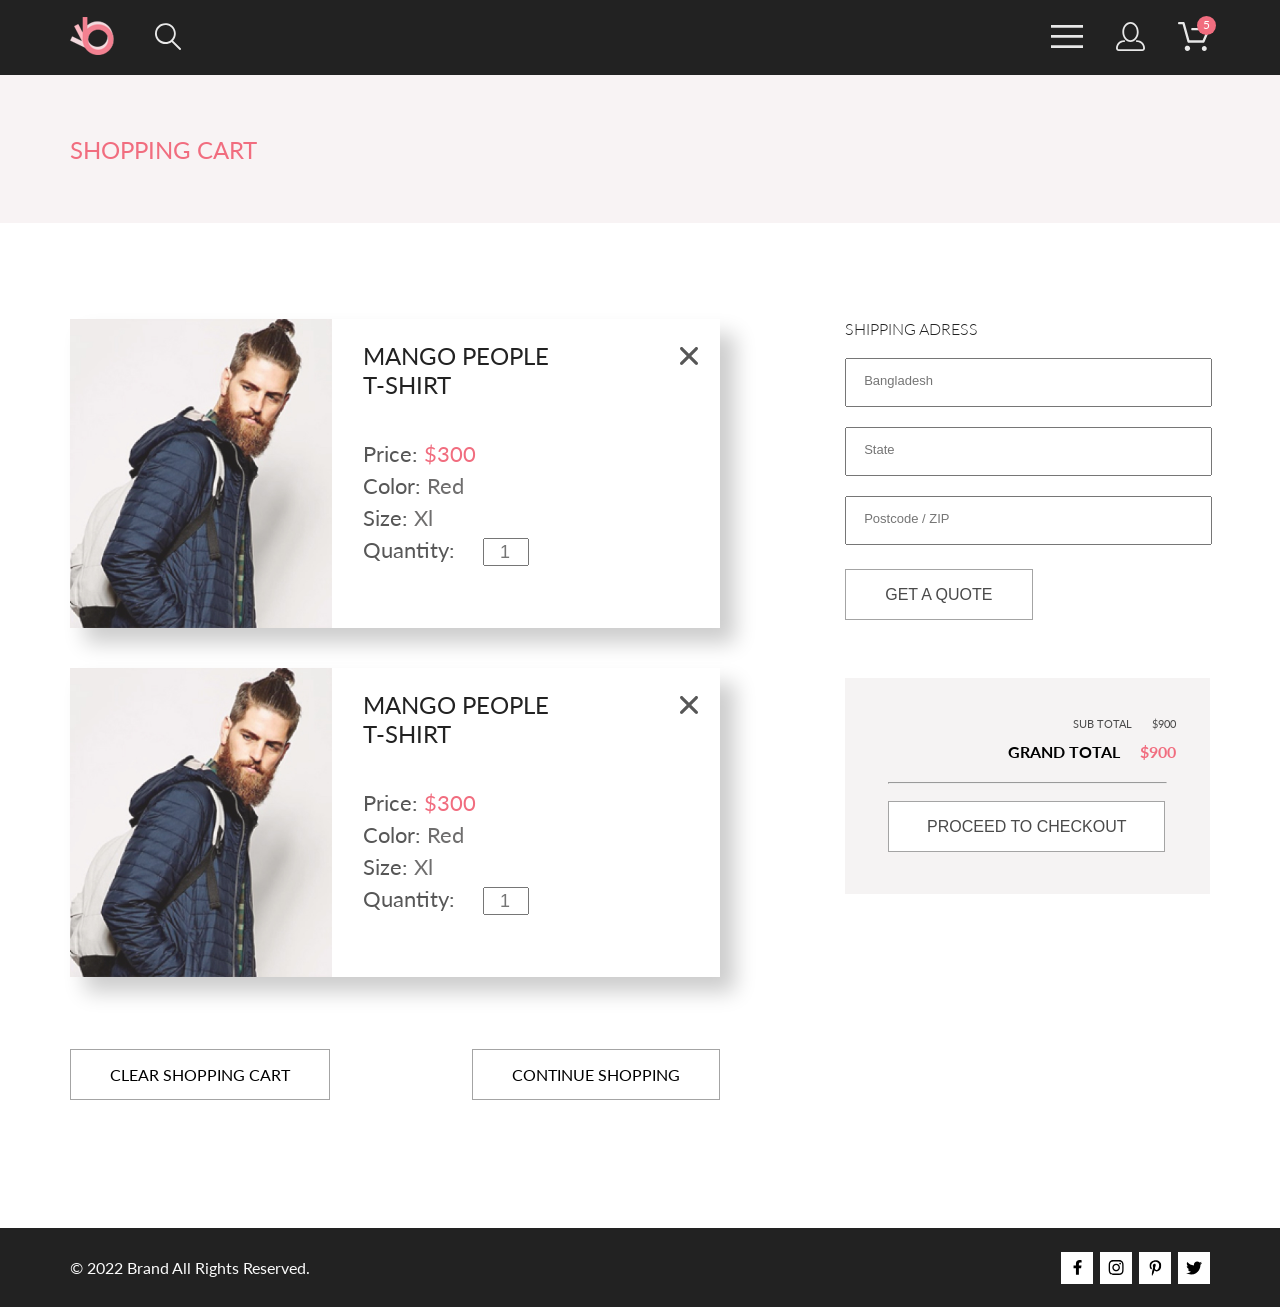
==== cart.html @ 1cb63b57 "Add cart page" ====
<!DOCTYPE html>
<html lang="en">

<head>
    <link rel="preconnect" href="https://fonts.googleapis.com">
    <link rel="preconnect" href="https://fonts.gstatic.com" crossorigin>
    <link href="https://fonts.googleapis.com/css2?family=Lato:wght@300;400;700;900&display=swap" rel="stylesheet">
    <meta charset="UTF-8">
    <meta http-equiv="X-UA-Compatible" content="IE=edge">
    <meta name="viewport" content="width=device-width, initial-scale=1.0">
    <title>Catalog</title>
    <link rel="stylesheet" href="fonts/stylesheet.css">
    <link rel="stylesheet" href="style.css">
</head>

<body>
    <div class="top">
        <header class="header center">
            <div class="header_left">
                <a href="index.html"><img src="img/logo.svg" alt="logo"></a>
                <a href="" class="search"><img src="img/search.svg" alt="search"></a>
            </div>
            <div class="header_right">
                <div class="nav">
                    <label for="burger">
                        <img class="menu_img" src="img/menu.svg" alt="menu">
                    </label>
                    <input class="header_checkbox" id="burger" type="checkbox">
                    <nav class="menu">
                        <h3 class="menu_title">MENU</h3>
                        <h3 class="menu_subtitle">MAN</h3>
                        <li class="menu_list"><a class="menu_link" href="catalog.html">Accessories</a></li>
                        <li class="menu_list"><a class="menu_link" href="">Bags</a></li>
                        <li class="menu_list"><a class="menu_link" href="">Denim</a></li>
                        <li class="menu_list"><a class="menu_link" href="">T-Shirts</a></li>
                        <h3 class="menu_subtitle">WOMAN</h3>
                        <li class="menu_list"><a class="menu_link" href="">Accessories</a></li>
                        <li class="menu_list"><a class="menu_link" href="">Jackets&Coats</a></li>
                        <li class="menu_list"><a class="menu_link" href="">Polos</a></li>
                        <li class="menu_list"><a class="menu_link" href="">T-Shirts</a></li>
                        <h3 class="menu_subtitle">KIDS</h3>
                        <li class="menu_list"><a class="menu_link" href="">Accessories</a></li>
                        <li class="menu_list"><a class="menu_link" href="">Jackets&Coats</a></li>
                        <li class="menu_list"><a class="menu_link" href="">Polos</a></li>
                        <li class="menu_list"><a class="menu_link" href="">T-Shirts</a></li>
                    </nav>
                </div>
                <div class="account">
                    <img class="account_logo" src="img/account.svg" alt="account">
                </div>
                <div class="cart">
                    <a href="cart.html"><img class="cart_logo" src="img/cart.svg" alt="cart"></a>
                    <div class="count_products">5</div>
                </div>
            </div>
        </header>
        <div class="shopping-cart_head center">
            <h3 class="shopping-cart_title">SHOPPING CART</h3>
        </div>
        <div class="shopping-cart center">
            <div class="shopping-cart_products">


                <div class="shopping-cart_product">
                    <img src="img/product_1.jpg" alt="product_1" class="shopping-cart_product_img">
                    <div class="shopping-cart_product_info">
                        <h3 class="shopping-cart_product_title">MANGO PEOPLE T-SHIRT</h3>
                        <div class="shopping-cart_product_parametrs">
                            <p class="shopping-cart_product_parametr">Price: <span
                                    class="shopping-cart_product_price">$300</span></p>
                            <p class="shopping-cart_product_parametr">Color: <span
                                    class="shopping-cart_product_color">Red</span></p>
                            <p class="shopping-cart_product_parametr">Size: <span
                                    class="shopping-cart_product_size">Xl</span></p>
                            <p class="shopping-cart_product_parametr">Quantity: <input
                                    class="shopping-cart_product_quantity" type="text" placeholder="1"></p>
                        </div>
                    </div>
                    <a href="" class="shopping-cart_product_delete"><svg class="" width="18.000000" height="18.000000"
                            viewBox="0 0 18 18" fill="none" xmlns="http://www.w3.org/2000/svg"
                            xmlns:xlink="http://www.w3.org/1999/xlink">
                            <defs />
                            <path id="Vector"
                                d="M11.24 9L17.53 2.71C17.82 2.41 17.99 2.01 17.99 1.59C17.99 1.17 17.82 0.76 17.53 0.46C17.23 0.16 16.83 0 16.4 0C15.98 0 15.58 0.16 15.28 0.46L9 6.75L2.71 0.46C2.41 0.16 2.01 0 1.59 0C1.16 0 0.76 0.16 0.46 0.46C0.16 0.76 0 1.16 0 1.59C0 2.01 0.16 2.41 0.46 2.71L6.75 9L0.46 15.28C0.16 15.58 0 15.98 0 16.4C0 16.83 0.16 17.23 0.46 17.53C0.76 17.83 1.16 18 1.59 18C2.01 18 2.41 17.83 2.71 17.53L9 11.24L15.28 17.53C15.58 17.83 15.98 18 16.4 18C16.83 18 17.23 17.83 17.53 17.53C17.83 17.23 18 16.83 18 16.4C18 15.98 17.83 15.58 17.53 15.28L11.24 9Z"
                                fill="#575757" fill-opacity="1.000000" fill-rule="nonzero" />
                        </svg></a>


                </div>

                <div class="shopping-cart_product">
                    <img src="img/product_1.jpg" alt="product_1" class="shopping-cart_product_img">
                    <div class="shopping-cart_product_info">
                        <h3 class="shopping-cart_product_title">MANGO PEOPLE T-SHIRT</h3>
                        <div class="shopping-cart_product_parametrs">
                            <p class="shopping-cart_product_parametr">Price: <span
                                    class="shopping-cart_product_price">$300</span></p>
                            <p class="shopping-cart_product_parametr">Color: <span
                                    class="shopping-cart_product_color">Red</span></p>
                            <p class="shopping-cart_product_parametr">Size: <span
                                    class="shopping-cart_product_size">Xl</span></p>
                            <p class="shopping-cart_product_parametr">Quantity: <input
                                    class="shopping-cart_product_quantity" type="text" placeholder="1"></p>
                        </div>
                    </div>
                    <a href="" class="shopping-cart_product_delete"><svg class="" width="18.000000" height="18.000000"
                            viewBox="0 0 18 18" fill="none" xmlns="http://www.w3.org/2000/svg"
                            xmlns:xlink="http://www.w3.org/1999/xlink">
                            <defs />
                            <path id="Vector"
                                d="M11.24 9L17.53 2.71C17.82 2.41 17.99 2.01 17.99 1.59C17.99 1.17 17.82 0.76 17.53 0.46C17.23 0.16 16.83 0 16.4 0C15.98 0 15.58 0.16 15.28 0.46L9 6.75L2.71 0.46C2.41 0.16 2.01 0 1.59 0C1.16 0 0.76 0.16 0.46 0.46C0.16 0.76 0 1.16 0 1.59C0 2.01 0.16 2.41 0.46 2.71L6.75 9L0.46 15.28C0.16 15.58 0 15.98 0 16.4C0 16.83 0.16 17.23 0.46 17.53C0.76 17.83 1.16 18 1.59 18C2.01 18 2.41 17.83 2.71 17.53L9 11.24L15.28 17.53C15.58 17.83 15.98 18 16.4 18C16.83 18 17.23 17.83 17.53 17.53C17.83 17.23 18 16.83 18 16.4C18 15.98 17.83 15.58 17.53 15.28L11.24 9Z"
                                fill="#575757" fill-opacity="1.000000" fill-rule="nonzero" />
                        </svg></a>


                </div>
                <div class="shopping-cart_buttons">
                    <a href="#" class="shopping-cart_button">CLEAR SHOPPING CART</a>
                    <a href="#" class="shopping-cart_button">CONTINUE SHOPPING</a>
                </div>
            </div>
            <div class="shopping-cart_processing">
                <form class="shopping-cart_shipping-adress" action="">
                    <h3 class="shopping-cart_shipping-adress-title">SHIPPING ADRESS</h3>
                    <div class="shopping-cart_form_input">
                        <label for="name"></label>
                        <input class="shopping-cart_form_input-field" type="text" name="name" id="name" required
                            placeholder="Bangladesh" />
                    </div>
                    <div class="shopping-cart_form_input">
                        <label for="name"></label>
                        <input class="shopping-cart_form_input-field" type="text" name="state" id="state" required
                            placeholder="State" />
                    </div>
                    <div class="shopping-cart_form_input">
                        <label for="name"></label>
                        <input class="shopping-cart_form_input-field" type="text" name="zip" id="zip" required
                            placeholder="Postcode / ZIP" />
                    </div>
                    <div>
                        <input class="shopping-cart_getquote-button" type="submit" value="GET A QUOTE"/>
                    </div>
                </form>
                <div class="shopping-cart_checkout">
                    <p class="shopping-cart_sub-total">SUB TOTAL <span class="shopping-cart_sub-total_price"></span>$900</p>
                    <p class="shopping-cart_grand-total">GRAND TOTAL <span class="shopping-cart_grand-total_price">$900</span></p>
                    <hr class="shopping-cart_checkout_line">
                    <button class="shopping-cart_checkout-button">PROCEED TO CHECKOUT</button>
                </div>
            </div>
        </div>
        <footer class="footer">
            <div class="footer_copyright">
                <p class="footer_copyright-text">
                    © 2022 Brand All Rights Reserved.
                </p>
            </div>
            <div class="footer_social_media">
                <a href="#">
                    <div class="footer_social-media-icon"><svg width="11" height="16" viewBox="0 0 11 16" fill="none"
                            xmlns="http://www.w3.org/2000/svg">
                            <path
                                d="M9.08836 8.28L9.50686 5.61602H6.89022V3.88729C6.89022 3.15847 7.25574 2.44806 8.42765 2.44806H9.61722V0.179975C9.61722 0.179975 8.53772 0 7.50561 0C5.35073 0 3.9422 1.27593 3.9422 3.5857V5.61602H1.54688V8.28H3.9422V14.72H6.89022V8.28H9.08836Z"
                                fill="black" />
                        </svg>
                    </div>
                </a>
                <a href="">
                    <div class="footer_social-media-icon"><svg width="16" height="15" viewBox="0 0 16 15" fill="none"
                            xmlns="http://www.w3.org/2000/svg">
                            <path
                                d="M8.13677 3.68162C6.02163 3.68162 4.31555 5.38494 4.31555 7.49666C4.31555 9.60838 6.02163 11.3117 8.13677 11.3117C10.2519 11.3117 11.958 9.60838 11.958 7.49666C11.958 5.38494 10.2519 3.68162 8.13677 3.68162ZM8.13677 9.97693C6.76991 9.97693 5.65248 8.86463 5.65248 7.49666C5.65248 6.12869 6.76658 5.01639 8.13677 5.01639C9.50695 5.01639 10.6211 6.12869 10.6211 7.49666C10.6211 8.86463 9.50363 9.97693 8.13677 9.97693ZM13.0056 3.52557C13.0056 4.02029 12.6065 4.41541 12.1143 4.41541C11.6188 4.41541 11.223 4.01697 11.223 3.52557C11.223 3.03416 11.6221 2.63572 12.1143 2.63572C12.6065 2.63572 13.0056 3.03416 13.0056 3.52557ZM15.5364 4.42869C15.4799 3.2367 15.2072 2.18084 14.3325 1.31092C13.4612 0.440997 12.4036 0.168732 11.2097 0.108966C9.9792 0.0392395 6.29101 0.0392395 5.0605 0.108966C3.8699 0.165411 2.81233 0.437677 1.93768 1.3076C1.06302 2.17752 0.793639 3.23338 0.733776 4.42537C0.663937 5.65389 0.663937 9.33611 0.733776 10.5646C0.790313 11.7566 1.06302 12.8125 1.93768 13.6824C2.81233 14.5523 3.86658 14.8246 5.0605 14.8844C6.29101 14.9541 9.9792 14.9541 11.2097 14.8844C12.4036 14.8279 13.4612 14.5556 14.3325 13.6824C15.2039 12.8125 15.4766 11.7566 15.5364 10.5646C15.6063 9.33611 15.6063 5.65721 15.5364 4.42869ZM13.9468 11.8828C13.6874 12.5336 13.1852 13.0349 12.53 13.2972C11.5489 13.6857 9.22094 13.5961 8.13677 13.5961C7.05259 13.5961 4.72128 13.6824 3.74353 13.2972C3.09169 13.0383 2.58951 12.5369 2.32678 11.8828C1.93768 10.9033 2.02747 8.57908 2.02747 7.49666C2.02747 6.41424 1.941 4.0867 2.32678 3.11053C2.58619 2.45975 3.08837 1.95838 3.74353 1.69608C4.72461 1.3076 7.05259 1.39725 8.13677 1.39725C9.22094 1.39725 11.5523 1.31092 12.53 1.69608C13.1818 1.95506 13.684 2.45643 13.9468 3.11053C14.3359 4.09002 14.2461 6.41424 14.2461 7.49666C14.2461 8.57908 14.3359 10.9066 13.9468 11.8828Z"
                                fill="black" />
                        </svg>
                    </div>
                </a>
                <a href="">
                    <div class="footer_social-media-icon"><svg width="13" height="16" viewBox="0 0 13 16" fill="none"
                            xmlns="http://www.w3.org/2000/svg">
                            <g clip-path="url(#clip0_190_1618)">
                                <path
                                    d="M6.7402 0.203125C3.55552 0.203125 0.408081 2.34063 0.408081 5.8C0.408081 8 1.63726 9.25 2.38221 9.25C2.68951 9.25 2.86643 8.3875 2.86643 8.14375C2.86643 7.85313 2.13079 7.23438 2.13079 6.025C2.13079 3.5125 4.03043 1.73125 6.48878 1.73125C8.60259 1.73125 10.167 2.94062 10.167 5.1625C10.167 6.82187 9.50585 9.93437 7.3641 9.93437C6.59121 9.93437 5.93006 9.37187 5.93006 8.56563C5.93006 7.38438 6.74951 6.24062 6.74951 5.02187C6.74951 2.95312 3.83487 3.32812 3.83487 5.82812C3.83487 6.35313 3.90006 6.93437 4.13286 7.4125C3.70451 9.26875 2.82919 12.0344 2.82919 13.9469C2.82919 14.5375 2.91299 15.1188 2.96886 15.7094C3.0744 15.8281 3.02163 15.8156 3.18304 15.7563C4.74744 13.6 4.69157 13.1781 5.39928 10.3562C5.78107 11.0875 6.76814 11.4812 7.55034 11.4812C10.8468 11.4812 12.3274 8.24688 12.3274 5.33125C12.3274 2.22813 9.66415 0.203125 6.7402 0.203125Z"
                                    fill="black" />
                            </g>
                            <defs>
                                <clipPath id="clip0_190_1618">
                                    <rect width="11.9193" height="16" fill="white" transform="translate(0.408081)" />
                                </clipPath>
                            </defs>
                        </svg>
                    </div>
                </a>
                <a href="">
                    <div class="footer_social-media-icon">
                        <svg width="17" height="14" viewBox="0 0 17 14" fill="none" xmlns="http://www.w3.org/2000/svg">
                            <path
                                d="M14.4181 3.74107C14.4281 3.88319 14.4281 4.02535 14.4281 4.16747C14.4281 8.50247 11.1509 13.4974 5.16096 13.4974C3.31558 13.4974 1.60132 12.9593 0.159302 12.0253C0.421495 12.0558 0.673569 12.0659 0.94585 12.0659C2.46851 12.0659 3.8702 11.5482 4.98953 10.6649C3.5576 10.6345 2.3576 9.69032 1.94415 8.39081C2.14585 8.42125 2.34751 8.44156 2.5593 8.44156C2.85172 8.44156 3.14418 8.40094 3.41643 8.32991C1.92401 8.02531 0.80465 6.70553 0.80465 5.11163V5.07103C1.23825 5.31469 1.74249 5.46697 2.2769 5.48725C1.39959 4.89841 0.824826 3.89335 0.824826 2.75628C0.824826 2.14716 0.98614 1.58878 1.26851 1.10147C2.87187 3.09131 5.28195 4.39078 7.98443 4.53294C7.93403 4.28928 7.90376 4.0355 7.90376 3.78169C7.90376 1.97457 9.35586 0.502502 11.1609 0.502502C12.0987 0.502502 12.9457 0.89844 13.5407 1.53803C14.2768 1.39591 14.9827 1.12178 15.6079 0.746159C15.3659 1.5076 14.8516 2.14719 14.176 2.55325C14.8315 2.48222 15.4668 2.29944 16.0516 2.04566C15.608 2.69538 15.0533 3.27403 14.4181 3.74107Z"
                                fill="black" />
                        </svg>
                    </div>
                </a>
            </div>
        </footer>
    </div>
</body>

</html>
---- fonts/stylesheet.css ----
@font-face {
    font-family: 'latoregular';
    src: url('lato-regular-webfont.woff2') format('woff2'),
         url('lato-regular-webfont.woff') format('woff');
    font-weight: normal;
    font-style: normal;
}




@font-face {
    font-family: 'robotoregular';
    src: url('roboto-regular-webfont.woff2') format('woff2'),
         url('roboto-regular-webfont.woff') format('woff');
    font-weight: normal;
    font-style: normal;

}
---- style.css ----
* {
  margin: 0;
  padding: 0;
}

body {
  font-family: "Lato";
}

summary {
  display: block;
}

summary::-webkit-details-marker {
  display: none;
}

img {
  max-width: 100%;
}

a {
  text-decoration: none;
}

.top {
  position: relative;
  overflow: hidden;
}

.center {
  padding-left: calc(50% - 570px);
  padding-right: calc(50% - 570px);
}

.header {
  min-height: 75px;
  background: #222;
  display: flex;
  flex-direction: row;
  flex-wrap: wrap;
  justify-content: space-between;
  align-items: center;
}
.header_left {
  display: flex;
  align-items: center;
  gap: 41px;
}
.header_right {
  display: flex;
  align-items: center;
  gap: 33px;
}
.header_checkbox {
  position: absolute;
  visibility: hidden;
  left: -9999999px;
}
.header_checkbox:checked ~ .menu {
  position: absolute;
  top: 75px;
  right: 0px;
}

.menu {
  padding: 32px;
  background: white;
  position: absolute;
  top: 75px;
  right: -232px;
  z-index: 1;
  transition: right 0.6s;
  box-shadow: 6px 4px 35px rgba(0, 0, 0, 0.21);
}
.menu_img {
  cursor: pointer;
}
.menu_title {
  padding-bottom: 15px;
  color: rgb(0, 0, 0);
  font-size: 14px;
  font-weight: 700;
  line-height: 17px;
  letter-spacing: 0%;
  text-align: left;
}
.menu_subtitle {
  padding-top: 9px;
  margin-bottom: 12px;
  color: #F16D7F;
  font-size: 14px;
  font-weight: 400;
  line-height: 17px;
  letter-spacing: 0%;
  text-align: left;
}
.menu_list {
  list-style-type: none;
  margin-bottom: 11px;
  padding-left: 22px;
}
.menu_link {
  color: rgb(111, 110, 110);
  font-size: 14px;
  font-weight: 400;
  line-height: 17px;
  letter-spacing: 0%;
  text-align: left;
}
.menu_link:hover {
  color: #F16D7F;
}

.cart {
  position: relative;
}

.count_products {
  display: flex;
  justify-content: center;
  flex-direction: column;
  background-color: #F16D7F;
  height: 19px;
  width: 19px;
  border-radius: 19px;
  position: absolute;
  top: -6px;
  right: -6px;
  color: rgb(255, 255, 255);
  font-size: 12px;
  font-weight: 400;
  line-height: 14px;
  letter-spacing: 0%;
  text-align: center;
}

.promo {
  display: flex;
  background: #F1E4E6;
  padding-left: calc(50% - 800px);
  padding-right: calc(50% - 800px);
}
.promo_img {
  width: 50%;
}
.promo_info {
  border-left: 12px solid #F16D7F;
  padding-left: 16px;
  margin-top: 60%;
}
.promo_title {
  font-style: normal;
  font-weight: 900;
  font-size: 48px;
  line-height: 58px;
  color: #222222;
}
.promo_heading {
  font-style: normal;
  font-weight: 700;
  font-size: 32px;
  line-height: 38px;
  color: #222222;
}
.promo_content {
  padding-left: 64px;
}
.promo_color-text {
  color: #F16D7F;
}

.offers {
  padding-top: 65px;
  padding-bottom: 96px;
  display: grid;
  grid-template-columns: repeat(3, 30%);
  gap: 30px;
  justify-content: center;
}
.offers_item {
  position: relative;
}
.offers_item_big {
  position: relative;
  grid-column: span 3;
}
.offers_item_content {
  top: 0;
  left: 0;
  width: 100%;
  height: 100%;
  display: flex;
  flex-direction: column;
  justify-content: center;
  align-items: center;
  position: absolute;
}
.offers_title {
  font-style: normal;
  font-weight: 700;
  font-size: 24px;
  line-height: 29px;
  text-align: center;
  color: #F16D7F;
}
.offers_subtitle {
  font-style: normal;
  font-weight: 400;
  font-size: 16px;
  line-height: 19px;
  text-align: center;
  color: #FFFFFF;
}

.catalog {
  padding-bottom: 85px;
}
.catalog_title {
  font-size: 30px;
  font-weight: 400;
  line-height: 36px;
  letter-spacing: 0%;
  text-align: center;
  color: rgb(34, 34, 34);
}
.catalog_text {
  font-size: 14px;
  font-weight: 400;
  line-height: 17px;
  letter-spacing: 0%;
  text-align: center;
  color: rgb(159, 159, 159);
}
.catalog_items {
  padding-top: 48px;
  padding-bottom: 48px;
  display: grid;
  gap: 30px;
  grid-template-columns: repeat(3, 31.7%);
  justify-content: center;
}

.product_img_block {
  position: relative;
}
.product_img {
  width: 100%;
}
.product_img_block:hover .product_add {
  background: rgba(58, 56, 56, 0.86);
  opacity: 1;
  transition: opacity 0.4s;
}
.product_add {
  display: flex;
  justify-content: center;
  align-items: center;
  position: absolute;
  top: 0px;
  left: 0px;
  opacity: 0;
  width: 100%;
  height: 100%;
}
.product_add_button {
  display: flex;
  position: absolute;
  justify-content: center;
  align-items: center;
  border: 1px solid rgb(255, 255, 255);
  width: 139px;
  height: 44px;
}
.product_cart-img {
  padding-right: 11px;
}
.product_add-to-cart {
  color: rgb(255, 255, 255);
  font-size: 14px;
  font-weight: 400;
  line-height: 17px;
  letter-spacing: 0%;
  text-align: left;
}
.product_content {
  padding: 24px 16px;
}
.product_name {
  font-size: 13px;
  font-weight: 400;
  line-height: 16px;
  letter-spacing: 0%;
  text-align: left;
  color: rgb(0, 0, 0);
}
.product_dsc {
  padding-top: 16px;
  padding-bottom: 16px;
  font-size: 14px;
  font-weight: 300;
  line-height: 17px;
  letter-spacing: 0%;
  text-align: left;
  color: rgb(93, 93, 93);
}
.product_price {
  font-size: 16px;
  font-weight: 400;
  line-height: 19px;
  letter-spacing: 0%;
  text-align: left;
  color: #F16D7F;
}

.button_all_products {
  display: flex;
  justify-content: center;
}

.all_products {
  padding: 15px 39px;
  font-size: 16px;
  font-weight: 400;
  line-height: 19px;
  letter-spacing: 0%;
  color: #F26376;
  border: 1px solid;
  transition: 0.3s;
}

.all_products:hover {
  color: #FFFFFF;
  background-color: #F16D7F;
  transition: 0.3s;
}

.pagination_box {
  display: flex;
  justify-content: center;
  padding-bottom: 11px;
}

.pagination {
  width: 284px;
  height: 44px;
  display: flex;
  justify-content: space-around;
  align-items: center;
  border: 1px solid #C4C4C4;
}
.pagination_menu {
  display: flex;
  gap: 20px;
}
.pagination_list {
  list-style-type: none;
}
.pagination_link {
  font-size: 16px;
  font-weight: 300;
  line-height: 19px;
  letter-spacing: 0%;
  color: #C4C4C4;
}
.pagination_link_last {
  font-size: 16px;
  font-weight: 300;
  line-height: 19px;
  letter-spacing: 0%;
  color: #C4C4C4;
}
.pagination_link_active {
  font-size: 16px;
  font-weight: 300;
  line-height: 19px;
  letter-spacing: 0%;
  color: #EF5B70;
}
.pagination_list:nth-last-child(2)::after {
  content: "...";
  font-size: 16px;
  font-weight: 300;
  line-height: 19px;
  letter-spacing: 0%;
  color: #C4C4C4;
}

.features {
  background-color: #222;
  display: flex;
  padding-top: 104px;
  padding-bottom: 104px;
  gap: 30px;
}

.feature {
  max-width: 360px;
  display: flex;
  flex-direction: column;
  flex-wrap: wrap;
}
.feature_title {
  padding-top: 28px;
  padding-bottom: 16px;
  color: rgb(251, 251, 251);
  font-size: 19.96px;
  font-weight: 400;
  line-height: 24px;
  letter-spacing: 0%;
  text-align: left;
  text-align: center;
}
.feature_dsc {
  color: rgb(251, 251, 251);
  font-size: 13.97px;
  font-weight: 300;
  line-height: 17px;
  letter-spacing: 0%;
  text-align: center;
}

.subscribe {
  min-height: 448px;
  background-color: #f2f2f2;
  display: flex;
  justify-content: space-between;
  background: url(img/subscribe_background.jpg);
  background-repeat: no-repeat;
  background-size: cover;
}
.subscribe_info {
  display: flex;
  flex-direction: column;
  align-items: center;
  width: 50%;
  justify-content: center;
}
.subscribe_info_img {
  width: 96px;
}
.subscribe_dsc {
  padding-top: 30px;
  padding-left: calc(50% - 160px);
  padding-right: calc(50% - 160px);
  text-align: center;
  color: rgb(34, 34, 36);
  font-style: italic;
  font-size: 20px;
  font-weight: 400;
  line-height: 24px;
  letter-spacing: 0%;
  text-align: center;
}
.subscribe_form {
  width: 50%;
  display: flex;
  flex-direction: column;
  justify-content: center;
  align-items: center;
}
.subscribe_title {
  color: rgb(34, 34, 36);
  font-size: 24px;
  font-weight: 700;
  line-height: 167.2%;
  letter-spacing: 0%;
  text-align: center;
}
.subscribe_subtitle {
  padding-bottom: 32px;
  color: rgb(34, 34, 36);
  font-size: 18px;
  font-weight: 400;
  line-height: 167.2%;
  letter-spacing: 0%;
  text-align: center;
}
.subscribe_input {
  display: flex;
  height: 49px;
}
.subscribe_input_field {
  border-radius: 50px 0px 0px 50px;
  border: none;
  padding-left: 22px;
  color: rgb(34, 34, 36);
  font-size: 14px;
  font-weight: 400;
  line-height: 17px;
  letter-spacing: 0%;
  text-align: left;
  background-color: #E1E1E1;
}
.subscribe_button {
  min-width: 100px;
  border-radius: 0px 50px 50px 0px;
  border: none;
  background-color: #F16D7F;
  color: rgb(255, 255, 255);
  font-size: 14px;
  font-weight: 400;
  line-height: 17px;
  letter-spacing: 0%;
  text-align: center;
  cursor: pointer;
}

.footer {
  min-height: 79px;
  background-color: #222;
  display: flex;
  justify-content: space-between;
  align-items: center;
  padding-left: calc(50% - 602px);
  padding-right: calc(50% - 602px);
}
.footer_copyright {
  padding-left: 32px;
}
.footer_social_media {
  padding-right: 32px;
  display: flex;
  gap: 7px;
}
.footer_social-media-icon {
  display: flex;
  justify-content: center;
  align-items: center;
  width: 32px;
  height: 32px;
  background-color: #FFFFFF;
}
.footer_social-media-icon:hover {
  background-color: #F16D7F;
}
.footer_social-media-icon:hover path {
  fill: #FFFFFF;
}
.footer_copyright-text {
  color: rgb(251, 251, 251);
  font-size: 16px;
  font-weight: 400;
  line-height: 19px;
  letter-spacing: 0%;
  text-align: left;
}

.breadcrumbs {
  display: flex;
}
.breadcrumbs_head {
  display: flex;
  justify-content: space-between;
  align-items: center;
  background-color: #F8F3F4;
  height: 148px;
}
.breadcrumbs_title {
  color: #F16D7F;
  font-size: 24px;
  font-weight: 400;
  line-height: 29px;
  letter-spacing: 0%;
  text-align: left;
}
.breadcrumbs_box-link:not(:last-child)::after {
  content: "/";
  padding-left: 8px;
  padding-right: 8px;
  font-style: normal;
  font-weight: 300;
  font-size: 14px;
  line-height: 17px;
  color: #636363;
}
.breadcrumbs_link {
  font-size: 14px;
  line-height: 17px;
  letter-spacing: 0%;
  text-align: left;
  color: #636363;
}
.breadcrumbs_box-link:last-child .breadcrumbs_link {
  font-weight: 700;
  color: #F16D7F;
}

.filter-sort {
  height: 132px;
  position: relative;
  display: flex;
  padding-top: 39px;
  box-sizing: border-box;
  gap: 30px;
}

.filter {
  padding-top: 12px;
  width: 360px;
  box-sizing: border-box;
  position: relative;
  z-index: 10;
}
.filter_content {
  background-color: #FFFFFF;
  padding: 0px 13px 16px 16px;
}
.filter[open] {
  background-color: #FFFFFF;
  box-shadow: 6px 4px 35px rgba(0, 0, 0, 0.21);
}
.filter[open] .filter_heading {
  color: #F16D7F;
}
.filter[open] path {
  fill: #F16D7F;
}
.filter_summary {
  display: flex;
  align-items: center;
  gap: 11px;
  padding-left: 16px;
}
.filter_heading {
  color: #000000;
  font-size: 14px;
  font-weight: 600;
  line-height: 17px;
  letter-spacing: 0%;
}
.filter_item {
  margin-top: 16px;
  color: rgb(111, 110, 110);
  font-size: 14px;
  font-weight: 400;
  line-height: 17px;
  letter-spacing: 0%;
}
.filter_head {
  color: rgb(111, 110, 110);
  font-size: 14px;
  font-weight: 400;
  line-height: 17px;
  letter-spacing: 0%;
  padding: 8px 11px 11px 8px;
  border-bottom: 1px solid #EBEBEB;
  border-left: 5px solid #F16D7F;
}
.filter_item[open] .filter_head {
  color: #F16D7F;
}
.filter_link-box {
  display: flex;
  flex-direction: column;
  gap: 11px;
  padding: 24px 16px;
}
.filter_link {
  color: rgb(111, 110, 110);
  font-size: 14px;
  font-weight: 400;
  line-height: 17px;
  letter-spacing: 0%;
}
.filter_link:hover {
  color: #F16D7F;
}

.sort {
  padding-top: 12px;
  display: flex;
  gap: 18px;
}
.sort_details {
  position: relative;
}
.sort_summary {
  display: flex;
  align-items: center;
  gap: 10px;
}
.sort_check {
  display: flex;
  align-items: center;
  gap: 9px;
  color: rgb(111, 110, 110);
  font-family: "robotoregular";
  font-size: 14px;
  font-weight: 400;
  line-height: 16px;
  letter-spacing: 0%;
  text-align: left;
}
.sort_heading {
  color: rgb(111, 110, 110);
  font-size: 14px;
  font-weight: 400;
  line-height: 17px;
  letter-spacing: 0%;
}
.sort_box {
  display: flex;
  flex-direction: column;
  gap: 8px;
  box-shadow: 6px 4px 35px 0px rgba(0, 0, 0, 0.21);
  background: #FFFFFF;
  padding: 7px 30px 11px 9px;
  position: absolute;
  left: -9px;
  top: 20px;
  z-index: 1;
}
.sort_checkbox {
  border: 1px solid rgb(235, 235, 235);
}

.shopping-cart {
  display: flex;
  justify-content: space-between;
  padding-top: 96px;
  padding-bottom: 128px;
}
.shopping-cart_head {
  display: flex;
  justify-content: space-between;
  align-items: center;
  background-color: #F8F3F4;
  height: 148px;
}
.shopping-cart_title {
  color: #F16D7F;
  font-size: 24px;
  font-weight: 400;
  line-height: 29px;
  letter-spacing: 0%;
  text-align: left;
}
.shopping-cart_products {
  width: 57%;
}
.shopping-cart_product {
  position: relative;
  display: flex;
  margin-bottom: 40px;
  box-shadow: 15px 15px 20px 0px rgba(0, 0, 0, 0.2);
}
.shopping-cart_product_info {
  padding: 22px 150px 62px 31px;
}
.shopping-cart_product_img {
  max-width: 262px;
}
.shopping-cart_product_title {
  padding-bottom: 42px;
  color: rgb(34, 34, 34);
  font-size: 24px;
  font-weight: 400;
  line-height: 29px;
  letter-spacing: 0%;
  text-align: left;
}
.shopping-cart_product_parametrs {
  display: flex;
  gap: 6px;
  flex-direction: column;
}
.shopping-cart_product_parametr {
  font-size: 22px;
  font-weight: 400;
  line-height: 26px;
  letter-spacing: 0%;
  text-align: left;
  color: #575757;
}
.shopping-cart_product_price {
  color: #F16D7F;
}
.shopping-cart_product_color {
  color: #6F6E6E;
}
.shopping-cart_product_size {
  color: #6F6E6E;
}
.shopping-cart_product_quantity {
  width: 12px;
  margin-left: 22px;
  padding: 1px 15px 1px 15px;
  color: #6F6E6E;
  font-size: 18px;
  font-weight: 400;
  line-height: 22px;
  letter-spacing: 0%;
  text-align: left;
}
.shopping-cart_product_delete {
  position: absolute;
  top: 28px;
  right: 22px;
}
.shopping-cart_processing {
  width: 32%;
  box-sizing: border-box;
}
.shopping-cart_shipping-adress-title {
  padding-bottom: 20px;
  color: #222222;
  font-size: 16px;
  font-weight: 300;
  line-height: 19px;
  letter-spacing: 0%;
  text-align: left;
}
.shopping-cart_form_input {
  padding-bottom: 20px;
}
.shopping-cart_form_input-field {
  padding: 13px 17px 16px 17px;
  width: 90%;
  color: rgb(177, 177, 177);
  font-size: 13px;
  font-weight: 300;
  line-height: 16px;
  letter-spacing: 0%;
  text-align: left;
}
.shopping-cart_buttons {
  display: flex;
  justify-content: space-between;
  padding-top: 32px;
}
.shopping-cart_button {
  padding: 15px 39px;
  font-size: 16px;
  font-weight: 400;
  line-height: 19px;
  letter-spacing: 0%;
  background-color: #FFFFFF;
  color: #000000;
  border: 1px solid rgb(164, 164, 164);
  transition: 0.3s;
}
.shopping-cart_button:hover {
  color: #FFFFFF;
  background-color: #F16D7F;
  transition: 0.3s;
}
.shopping-cart_getquote-button {
  margin-top: 4px;
  padding: 15px 39px;
  font-size: 16px;
  font-weight: 400;
  line-height: 19px;
  letter-spacing: 0%;
  background-color: #FFFFFF;
  color: #4A4A4A;
  border: 1px solid rgb(164, 164, 164);
  cursor: pointer;
  transition: 0.3s;
}
.shopping-cart_getquote-button:hover {
  color: #FFFFFF;
  background-color: #F16D7F;
  transition: 0.3s;
}
.shopping-cart_checkout {
  margin-top: 58px;
  background-color: #F5F3F3;
  width: 100%;
}
.shopping-cart_sub-total {
  display: flex;
  padding-top: 39px;
  padding-right: 34px;
  justify-content: flex-end;
  color: rgb(74, 74, 74);
  font-size: 11px;
  font-weight: 400;
  line-height: 13px;
  letter-spacing: 0%;
}
.shopping-cart_sub-total_price {
  padding-left: 20px;
}
.shopping-cart_grand-total {
  display: flex;
  justify-content: flex-end;
  padding-top: 12px;
  padding-right: 34px;
  font-size: 16px;
  font-weight: 700;
  line-height: 19px;
  letter-spacing: 0%;
}
.shopping-cart_grand-total_price {
  padding-left: 20px;
  color: #F16D7F;
}
.shopping-cart_checkout_line {
  width: 76%;
  margin-top: 21px;
  margin-left: 43px;
  margin-right: 43px;
  margin-bottom: 17px;
  color: #E2E2E2;
}
.shopping-cart_checkout-button {
  width: 76%;
  padding: 15px 35px;
  margin-bottom: 42px;
  margin-left: 43px;
  margin-right: 43px;
  font-size: 16px;
  font-weight: 400;
  line-height: 19px;
  letter-spacing: 0%;
  background-color: #FFFFFF;
  color: #4A4A4A;
  border: 1px solid rgb(164, 164, 164);
  transition: 0.3s;
}
.shopping-cart_checkout-button:hover {
  color: #FFFFFF;
  background-color: #F16D7F;
  cursor: pointer;
  transition: 0.3s;
}

@media (max-width: 1024px) {
  .header {
    padding-left: calc(50% - 352px);
    padding-right: calc(50% - 352px);
  }
  .catalog {
    gap: 19px;
  }
  .products_items {
    gap: 16px;
    grid-template-columns: repeat(2, 47%);
  }
  .promo_title {
    font-size: 36px;
    font-weight: 900;
  }
  .promo_heading {
    font-size: 20px;
    font-weight: 900;
  }
  .products_items {
    padding-top: 73px;
    padding-bottom: 71px;
  }
  .features {
    flex-direction: column;
    align-items: center;
  }
  .subscribe {
    flex-direction: column;
    justify-content: unset;
    background-position: 25%;
  }
  .subscribe_info {
    margin-top: 64px;
    width: 100%;
  }
  .subscribe_form {
    margin-top: 53px;
    margin-bottom: 219px;
    width: 100%;
  }
}
@media (max-width: 768px) {
  .header_left {
    padding-left: 16px;
  }
  .header_right {
    flex-direction: row-reverse;
    padding-right: 26px;
  }
  .account_logo {
    visibility: hidden;
    position: absolute;
  }
  .cart_logo {
    visibility: hidden;
    position: absolute;
  }
  .count_products {
    visibility: hidden;
    position: absolute;
  }
  .promo_img {
    width: 0;
  }
  .promo_content {
    display: flex;
    min-height: 363px;
    align-items: center;
    flex-direction: row;
    padding-left: 0;
    padding-left: calc(50% - 132px);
    padding-right: calc(50% - 132px);
  }
  .promo_info {
    border-left: 12px solid #F16D7F;
    padding-left: 16px;
    margin-top: 0;
  }
  .catalog {
    grid-template-columns: repeat(1, 100%);
    padding-left: calc(50% - 132px);
    padding-right: calc(50% - 132px);
  }
  .catalog_item {
    display: flex;
    justify-content: center;
  }
  .catalog_item_big {
    grid-column: span 1;
  }
  .catalog_img_big {
    -o-object-fit: cover;
       object-fit: cover;
    height: 111px;
  }
  .products_items {
    display: flex;
    flex-direction: column;
    align-items: center;
  }
  .products_item {
    max-width: 320px;
  }
  .footer {
    min-height: 143px;
    flex-direction: column-reverse;
    justify-content: space-between;
    padding-top: 43px;
    padding-bottom: 9px;
  }
  .footer_copyright {
    padding-left: 0;
  }
  .footer_social_media {
    padding-right: 0;
  }
}/*# sourceMappingURL=style.css.map */
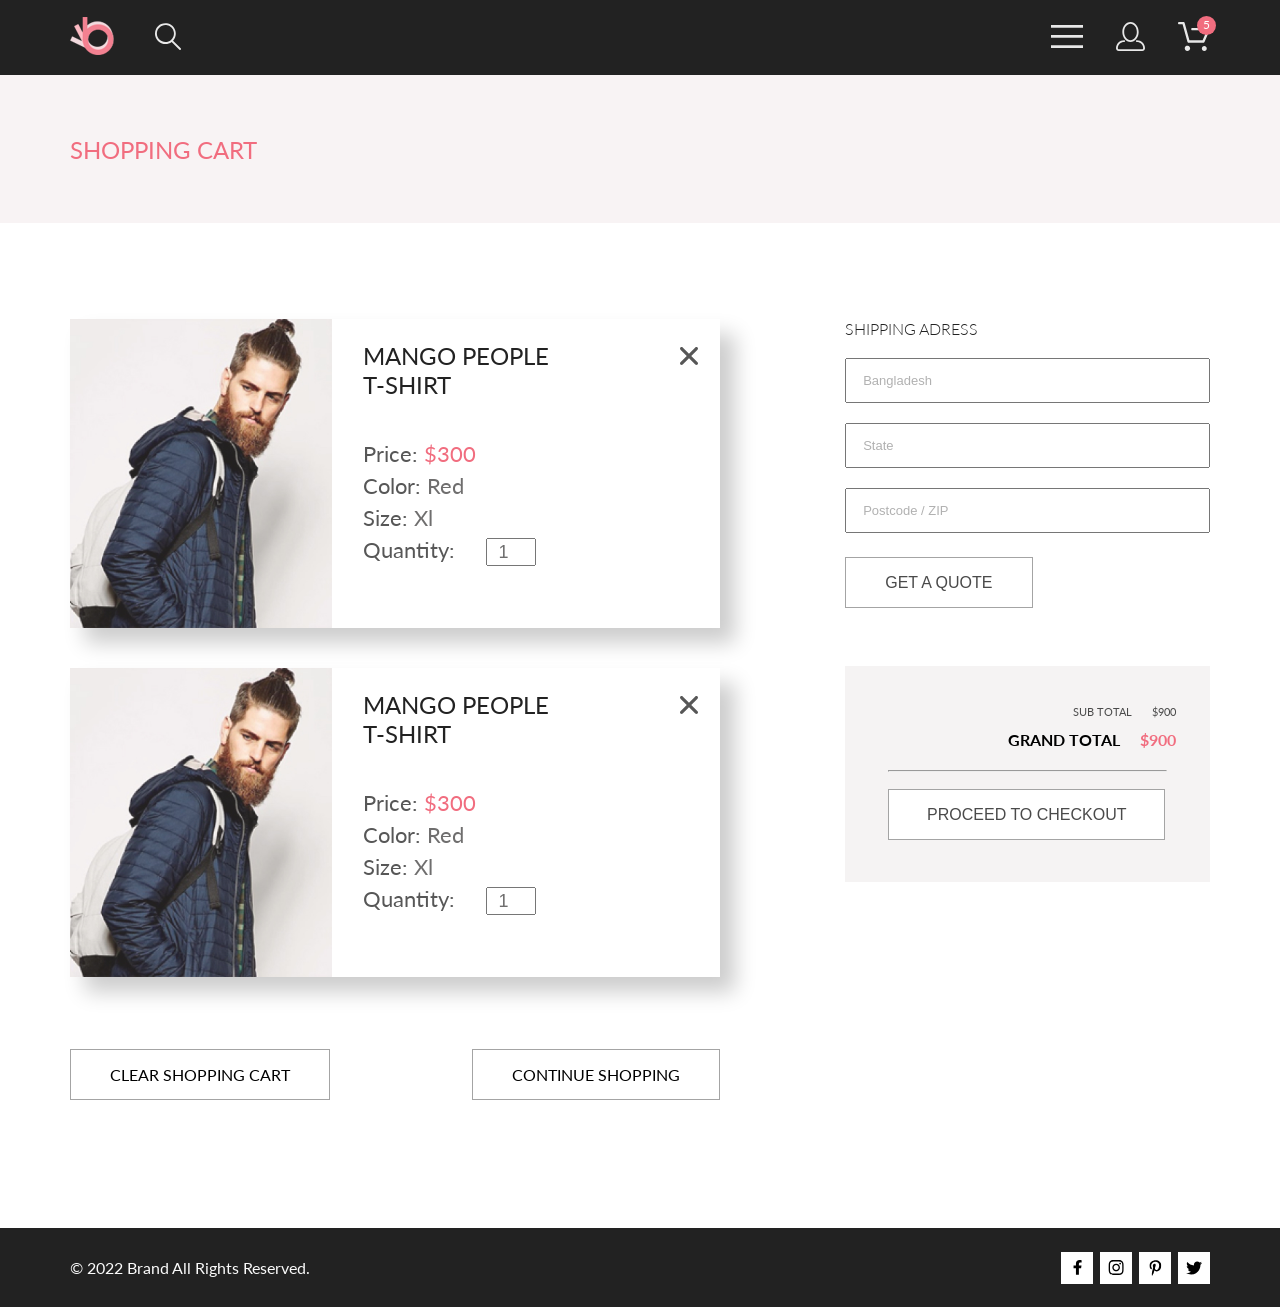
==== commit c34e0b70: "Change css class names" ====
--- a/cart.html
+++ b/cart.html
@@ -59,12 +59,10 @@
         </div>
         <div class="shopping-cart center">
             <div class="shopping-cart_products">
-
-
                 <div class="shopping-cart_product">
                     <img src="img/product_1.jpg" alt="product_1" class="shopping-cart_product_img">
                     <div class="shopping-cart_product_info">
-                        <h3 class="shopping-cart_product_title">MANGO PEOPLE T-SHIRT</h3>
+                        <a class="shopping-cart_product_title" href="">MANGO PEOPLE T-SHIRT</a>
                         <div class="shopping-cart_product_parametrs">
                             <p class="shopping-cart_product_parametr">Price: <span
                                     class="shopping-cart_product_price">$300</span></p>
@@ -73,7 +71,7 @@
                             <p class="shopping-cart_product_parametr">Size: <span
                                     class="shopping-cart_product_size">Xl</span></p>
                             <p class="shopping-cart_product_parametr">Quantity: <input
-                                    class="shopping-cart_product_quantity" type="text" placeholder="1"></p>
+                                    class="shopping-cart_product_quantity" type="number" value="1"></p>
                         </div>
                     </div>
                     <a href="" class="shopping-cart_product_delete"><svg class="" width="18.000000" height="18.000000"
@@ -91,7 +89,7 @@
                 <div class="shopping-cart_product">
                     <img src="img/product_1.jpg" alt="product_1" class="shopping-cart_product_img">
                     <div class="shopping-cart_product_info">
-                        <h3 class="shopping-cart_product_title">MANGO PEOPLE T-SHIRT</h3>
+                        <a class="shopping-cart_product_title" href="">MANGO PEOPLE T-SHIRT</a>
                         <div class="shopping-cart_product_parametrs">
                             <p class="shopping-cart_product_parametr">Price: <span
                                     class="shopping-cart_product_price">$300</span></p>
@@ -100,7 +98,7 @@
                             <p class="shopping-cart_product_parametr">Size: <span
                                     class="shopping-cart_product_size">Xl</span></p>
                             <p class="shopping-cart_product_parametr">Quantity: <input
-                                    class="shopping-cart_product_quantity" type="text" placeholder="1"></p>
+                                    class="shopping-cart_product_quantity" type="number" value="1"></p>
                         </div>
                     </div>
                     <a href="" class="shopping-cart_product_delete"><svg class="" width="18.000000" height="18.000000"
--- a/style.css
+++ b/style.css
@@ -738,11 +738,13 @@
 }
 .shopping-cart_products {
   width: 57%;
+  display: flex;
+  flex-direction: column;
+  gap: 40px;
 }
 .shopping-cart_product {
   position: relative;
   display: flex;
-  margin-bottom: 40px;
   box-shadow: 15px 15px 20px 0px rgba(0, 0, 0, 0.2);
 }
 .shopping-cart_product_info {
@@ -752,6 +754,7 @@
   max-width: 262px;
 }
 .shopping-cart_product_title {
+  display: flex;
   padding-bottom: 42px;
   color: rgb(34, 34, 34);
   font-size: 24px;
@@ -760,6 +763,9 @@
   letter-spacing: 0%;
   text-align: left;
 }
+.shopping-cart_product_title:hover {
+  text-decoration: underline;
+}
 .shopping-cart_product_parametrs {
   display: flex;
   gap: 6px;
@@ -783,21 +789,24 @@
   color: #6F6E6E;
 }
 .shopping-cart_product_quantity {
-  width: 12px;
-  margin-left: 22px;
-  padding: 1px 15px 1px 15px;
+  width: 44px;
+  margin-left: 25px;
+  padding: 1px 1px 1px 1px;
   color: #6F6E6E;
   font-size: 18px;
   font-weight: 400;
   line-height: 22px;
   letter-spacing: 0%;
-  text-align: left;
+  text-align: center;
 }
 .shopping-cart_product_delete {
   position: absolute;
   top: 28px;
   right: 22px;
 }
+.shopping-cart_product_delete:hover path {
+  fill: #F16D7F;
+}
 .shopping-cart_processing {
   width: 32%;
   box-sizing: border-box;
@@ -815,14 +824,23 @@
   padding-bottom: 20px;
 }
 .shopping-cart_form_input-field {
-  padding: 13px 17px 16px 17px;
-  width: 90%;
-  color: rgb(177, 177, 177);
+  box-sizing: border-box;
+  padding-left: 16px;
+  padding-right: 16pc;
+  width: 100%;
+  height: 45px;
   font-size: 13px;
   font-weight: 300;
   line-height: 16px;
   letter-spacing: 0%;
   text-align: left;
+  outline: none;
+}
+.shopping-cart_form_input-field::-moz-placeholder {
+  color: rgb(177, 177, 177);
+}
+.shopping-cart_form_input-field::placeholder {
+  color: rgb(177, 177, 177);
 }
 .shopping-cart_buttons {
   display: flex;
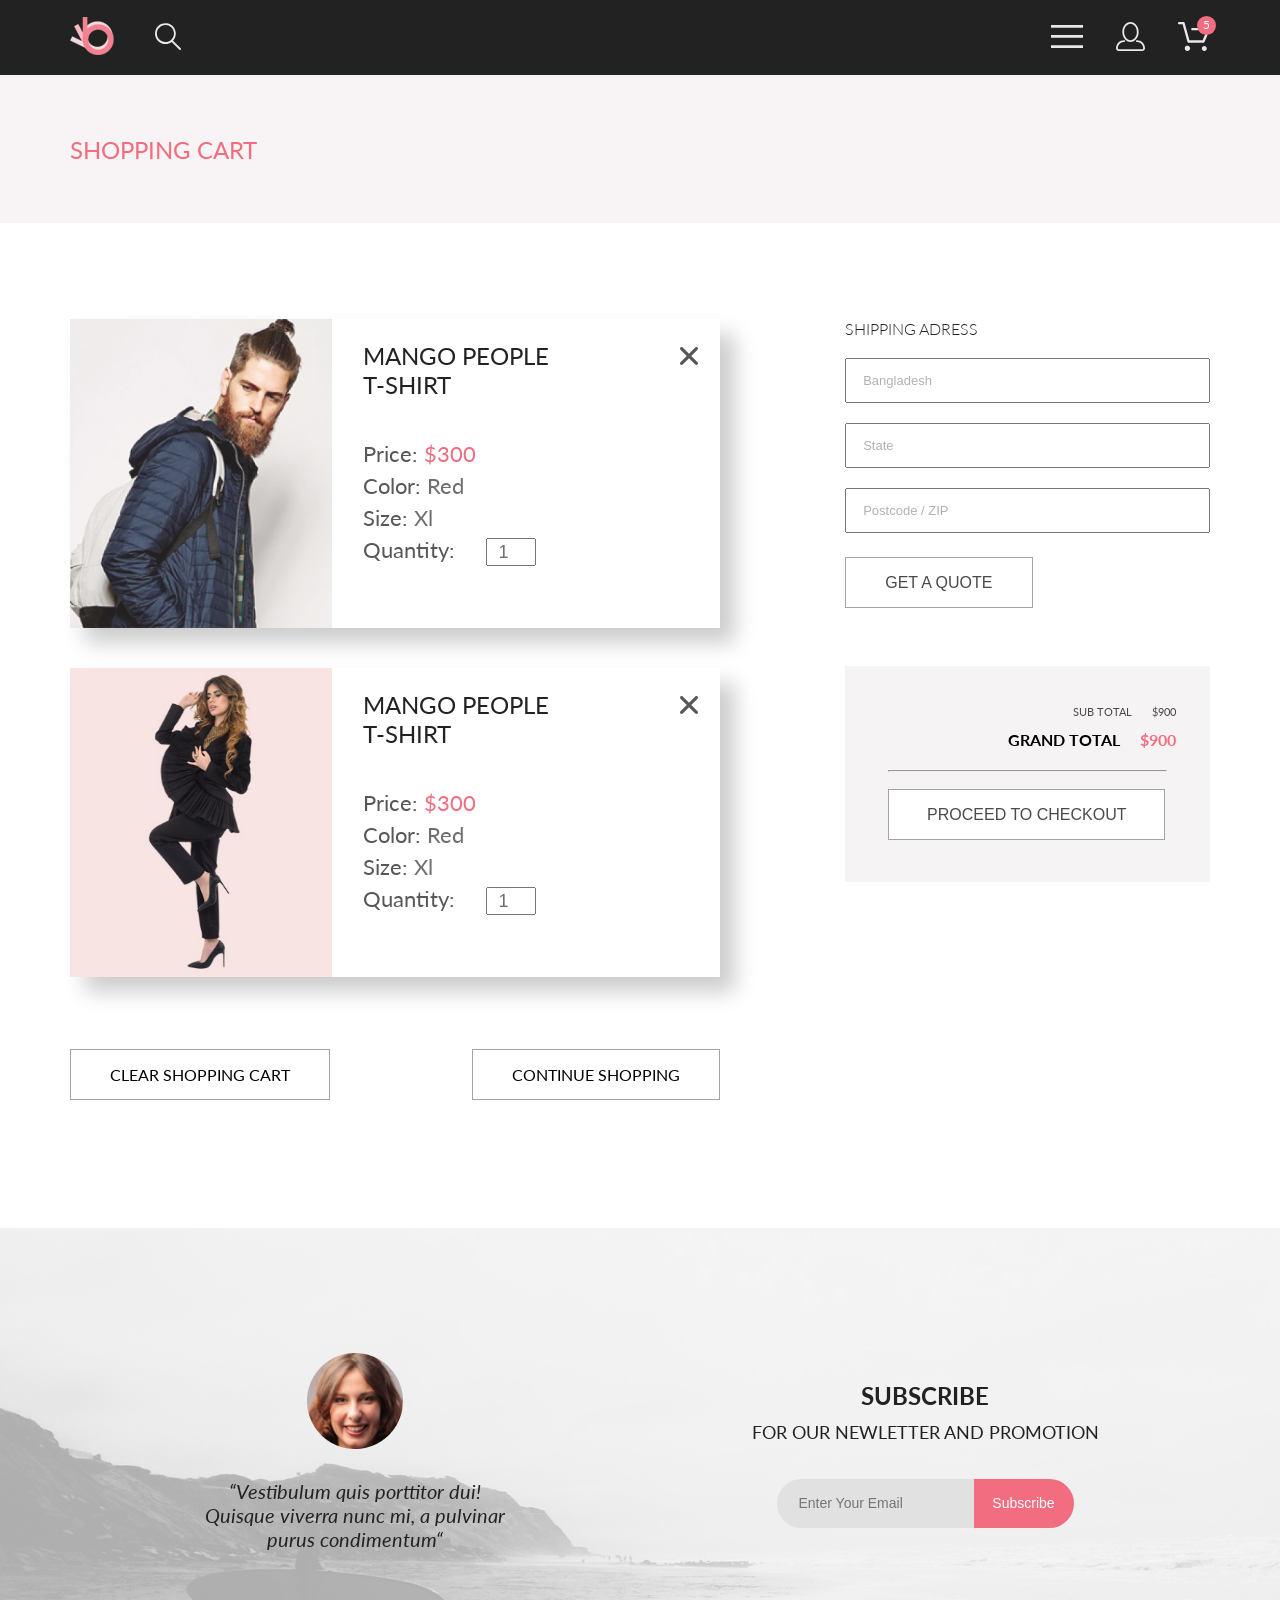
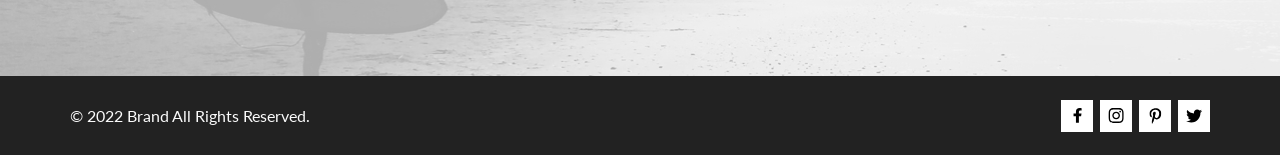
==== commit 2a3b8c59: "Change css class names" ====
--- a/cart.html
+++ b/cart.html
@@ -16,65 +16,65 @@
 <body>
     <div class="top">
         <header class="header center">
-            <div class="header_left">
+            <div class="header__left">
                 <a href="index.html"><img src="img/logo.svg" alt="logo"></a>
                 <a href="" class="search"><img src="img/search.svg" alt="search"></a>
             </div>
-            <div class="header_right">
+            <div class="header__right">
                 <div class="nav">
                     <label for="burger">
-                        <img class="menu_img" src="img/menu.svg" alt="menu">
+                        <img class="menu__img" src="img/menu.svg" alt="menu">
                     </label>
-                    <input class="header_checkbox" id="burger" type="checkbox">
+                    <input class="header__checkbox" id="burger" type="checkbox">
                     <nav class="menu">
-                        <h3 class="menu_title">MENU</h3>
-                        <h3 class="menu_subtitle">MAN</h3>
-                        <li class="menu_list"><a class="menu_link" href="catalog.html">Accessories</a></li>
-                        <li class="menu_list"><a class="menu_link" href="">Bags</a></li>
-                        <li class="menu_list"><a class="menu_link" href="">Denim</a></li>
-                        <li class="menu_list"><a class="menu_link" href="">T-Shirts</a></li>
-                        <h3 class="menu_subtitle">WOMAN</h3>
-                        <li class="menu_list"><a class="menu_link" href="">Accessories</a></li>
-                        <li class="menu_list"><a class="menu_link" href="">Jackets&Coats</a></li>
-                        <li class="menu_list"><a class="menu_link" href="">Polos</a></li>
-                        <li class="menu_list"><a class="menu_link" href="">T-Shirts</a></li>
-                        <h3 class="menu_subtitle">KIDS</h3>
-                        <li class="menu_list"><a class="menu_link" href="">Accessories</a></li>
-                        <li class="menu_list"><a class="menu_link" href="">Jackets&Coats</a></li>
-                        <li class="menu_list"><a class="menu_link" href="">Polos</a></li>
-                        <li class="menu_list"><a class="menu_link" href="">T-Shirts</a></li>
+                        <h3 class="menu__title">MENU</h3>
+                        <h3 class="menu__subtitle">MAN</h3>
+                        <li class="menu__list"><a class="menu__link" href="catalog.html">Accessories</a></li>
+                        <li class="menu__list"><a class="menu__link" href="">Bags</a></li>
+                        <li class="menu__list"><a class="menu__link" href="">Denim</a></li>
+                        <li class="menu__list"><a class="menu__link" href="">T-Shirts</a></li>
+                        <h3 class="menu__subtitle">WOMAN</h3>
+                        <li class="menu__list"><a class="menu__link" href="">Accessories</a></li>
+                        <li class="menu__list"><a class="menu__link" href="">Jackets&Coats</a></li>
+                        <li class="menu__list"><a class="menu__link" href="">Polos</a></li>
+                        <li class="menu__list"><a class="menu__link" href="">T-Shirts</a></li>
+                        <h3 class="menu__subtitle">KIDS</h3>
+                        <li class="menu__list"><a class="menu__link" href="">Accessories</a></li>
+                        <li class="menu__list"><a class="menu__link" href="">Jackets&Coats</a></li>
+                        <li class="menu__list"><a class="menu__link" href="">Polos</a></li>
+                        <li class="menu__list"><a class="menu__link" href="">T-Shirts</a></li>
                     </nav>
                 </div>
                 <div class="account">
-                    <img class="account_logo" src="img/account.svg" alt="account">
+                    <img class="account__logo" src="img/account.svg" alt="account">
                 </div>
                 <div class="cart">
-                    <a href="cart.html"><img class="cart_logo" src="img/cart.svg" alt="cart"></a>
-                    <div class="count_products">5</div>
+                    <a href="cart.html"><img class="cart__logo" src="img/cart.svg" alt="cart"></a>
+                    <div class="count__products">5</div>
                 </div>
             </div>
         </header>
-        <div class="shopping-cart_head center">
-            <h3 class="shopping-cart_title">SHOPPING CART</h3>
+        <div class="shopping-cart__head center">
+            <h3 class="shopping-cart__title">SHOPPING CART</h3>
         </div>
         <div class="shopping-cart center">
-            <div class="shopping-cart_products">
-                <div class="shopping-cart_product">
-                    <img src="img/product_1.jpg" alt="product_1" class="shopping-cart_product_img">
-                    <div class="shopping-cart_product_info">
-                        <a class="shopping-cart_product_title" href="">MANGO PEOPLE T-SHIRT</a>
-                        <div class="shopping-cart_product_parametrs">
-                            <p class="shopping-cart_product_parametr">Price: <span
-                                    class="shopping-cart_product_price">$300</span></p>
-                            <p class="shopping-cart_product_parametr">Color: <span
-                                    class="shopping-cart_product_color">Red</span></p>
-                            <p class="shopping-cart_product_parametr">Size: <span
-                                    class="shopping-cart_product_size">Xl</span></p>
-                            <p class="shopping-cart_product_parametr">Quantity: <input
-                                    class="shopping-cart_product_quantity" type="number" value="1"></p>
+            <div class="shopping-cart__products">
+                <div class="shopping-cart__product">
+                    <img src="img/product-1.jpg" alt="product-1" class="shopping-cart__product__img">
+                    <div class="shopping-cart__product__info">
+                        <a class="shopping-cart__product__title" href="">MANGO PEOPLE T-SHIRT</a>
+                        <div class="shopping-cart__product__parametrs">
+                            <p class="shopping-cart__product__parametr">Price: <span
+                                    class="shopping-cart__product__price">$300</span></p>
+                            <p class="shopping-cart__product__parametr">Color: <span
+                                    class="shopping-cart__product__color">Red</span></p>
+                            <p class="shopping-cart__product__parametr">Size: <span
+                                    class="shopping-cart__product__size">Xl</span></p>
+                            <p class="shopping-cart__product__parametr">Quantity: <input
+                                    class="shopping-cart__product__quantity" type="number" value="1"></p>
                         </div>
                     </div>
-                    <a href="" class="shopping-cart_product_delete"><svg class="" width="18.000000" height="18.000000"
+                    <a href="" class="shopping-cart__product__delete"><svg class="" width="18.000000" height="18.000000"
                             viewBox="0 0 18 18" fill="none" xmlns="http://www.w3.org/2000/svg"
                             xmlns:xlink="http://www.w3.org/1999/xlink">
                             <defs />
@@ -86,22 +86,22 @@
 
                 </div>
 
-                <div class="shopping-cart_product">
-                    <img src="img/product_1.jpg" alt="product_1" class="shopping-cart_product_img">
-                    <div class="shopping-cart_product_info">
-                        <a class="shopping-cart_product_title" href="">MANGO PEOPLE T-SHIRT</a>
-                        <div class="shopping-cart_product_parametrs">
-                            <p class="shopping-cart_product_parametr">Price: <span
-                                    class="shopping-cart_product_price">$300</span></p>
-                            <p class="shopping-cart_product_parametr">Color: <span
-                                    class="shopping-cart_product_color">Red</span></p>
-                            <p class="shopping-cart_product_parametr">Size: <span
-                                    class="shopping-cart_product_size">Xl</span></p>
-                            <p class="shopping-cart_product_parametr">Quantity: <input
-                                    class="shopping-cart_product_quantity" type="number" value="1"></p>
+                <div class="shopping-cart__product">
+                    <img src="img/product-2.jpg" alt="product-2" class="shopping-cart__product__img">
+                    <div class="shopping-cart__product__info">
+                        <a class="shopping-cart__product__title" href="">MANGO PEOPLE T-SHIRT</a>
+                        <div class="shopping-cart__product__parametrs">
+                            <p class="shopping-cart__product__parametr">Price: <span
+                                    class="shopping-cart__product__price">$300</span></p>
+                            <p class="shopping-cart__product__parametr">Color: <span
+                                    class="shopping-cart__product__color">Red</span></p>
+                            <p class="shopping-cart__product__parametr">Size: <span
+                                    class="shopping-cart__product__size">Xl</span></p>
+                            <p class="shopping-cart__product__parametr">Quantity: <input
+                                    class="shopping-cart__product__quantity" type="number" value="1"></p>
                         </div>
                     </div>
-                    <a href="" class="shopping-cart_product_delete"><svg class="" width="18.000000" height="18.000000"
+                    <a href="" class="shopping-cart__product__delete"><svg class="" width="18.000000" height="18.000000"
                             viewBox="0 0 18 18" fill="none" xmlns="http://www.w3.org/2000/svg"
                             xmlns:xlink="http://www.w3.org/1999/xlink">
                             <defs />
@@ -112,50 +112,66 @@
 
 
                 </div>
-                <div class="shopping-cart_buttons">
-                    <a href="#" class="shopping-cart_button">CLEAR SHOPPING CART</a>
-                    <a href="#" class="shopping-cart_button">CONTINUE SHOPPING</a>
-                </div>
-            </div>
-            <div class="shopping-cart_processing">
-                <form class="shopping-cart_shipping-adress" action="">
-                    <h3 class="shopping-cart_shipping-adress-title">SHIPPING ADRESS</h3>
-                    <div class="shopping-cart_form_input">
+                <div class="shopping-cart__buttons">
+                    <a href="#" class="shopping-cart__button">CLEAR SHOPPING CART</a>
+                    <a href="#" class="shopping-cart__button">CONTINUE SHOPPING</a>
+                </div>
+            </div>
+            <div class="shopping-cart__processing">
+                <form class="shopping-cart__shipping-adress" action="">
+                    <h3 class="shopping-cart__shipping-adress-title">SHIPPING ADRESS</h3>
+                    <div class="shopping-cart__form__input">
                         <label for="name"></label>
-                        <input class="shopping-cart_form_input-field" type="text" name="name" id="name" required
+                        <input class="shopping-cart__form__input-field" type="text" name="name" id="name" required
                             placeholder="Bangladesh" />
                     </div>
-                    <div class="shopping-cart_form_input">
+                    <div class="shopping-cart__form__input">
                         <label for="name"></label>
-                        <input class="shopping-cart_form_input-field" type="text" name="state" id="state" required
+                        <input class="shopping-cart__form__input-field" type="text" name="state" id="state" required
                             placeholder="State" />
                     </div>
-                    <div class="shopping-cart_form_input">
+                    <div class="shopping-cart__form__input">
                         <label for="name"></label>
-                        <input class="shopping-cart_form_input-field" type="text" name="zip" id="zip" required
+                        <input class="shopping-cart__form__input-field" type="text" name="zip" id="zip" required
                             placeholder="Postcode / ZIP" />
                     </div>
                     <div>
-                        <input class="shopping-cart_getquote-button" type="submit" value="GET A QUOTE"/>
+                        <input class="shopping-cart__getquote-button" type="submit" value="GET A QUOTE"/>
                     </div>
                 </form>
-                <div class="shopping-cart_checkout">
-                    <p class="shopping-cart_sub-total">SUB TOTAL <span class="shopping-cart_sub-total_price"></span>$900</p>
-                    <p class="shopping-cart_grand-total">GRAND TOTAL <span class="shopping-cart_grand-total_price">$900</span></p>
-                    <hr class="shopping-cart_checkout_line">
-                    <button class="shopping-cart_checkout-button">PROCEED TO CHECKOUT</button>
+                <div class="shopping-cart__checkout">
+                    <p class="shopping-cart__sub-total">SUB TOTAL <span class="shopping-cart__sub-total__price"></span>$900</p>
+                    <p class="shopping-cart__grand-total">GRAND TOTAL <span class="shopping-cart__grand-total__price">$900</span></p>
+                    <hr class="shopping-cart__checkout__line">
+                    <button class="shopping-cart__checkout-button">PROCEED TO CHECKOUT</button>
                 </div>
             </div>
         </div>
+        <section class="subscribe center">
+            <div class="subscribe__info">
+                <img class="subscribe__info__img" src="img/subscribe.png" alt="subscribe">
+                <p class="subscribe__dsc">“Vestibulum quis porttitor dui! Quisque viverra nunc mi, a pulvinar purus
+                    condimentum“
+                </p>
+            </div>
+            <div class="subscribe__form">
+                <h3 class="subscribe__title">SUBSCRIBE</h3>
+                <h4 class="subscribe__subtitle">FOR OUR NEWLETTER AND PROMOTION</h4>
+                <form class="subscribe__input" action="#">
+                    <input class="subscribe__input__field" type="email" required placeholder="Enter Your Email">
+                    <button class="subscribe__button">Subscribe</button>
+                </form>
+            </div>
+        </section>
         <footer class="footer">
-            <div class="footer_copyright">
-                <p class="footer_copyright-text">
+            <div class="footer__copyright">
+                <p class="footer__copyright-text">
                     © 2022 Brand All Rights Reserved.
                 </p>
             </div>
-            <div class="footer_social_media">
+            <div class="footer__social__media">
                 <a href="#">
-                    <div class="footer_social-media-icon"><svg width="11" height="16" viewBox="0 0 11 16" fill="none"
+                    <div class="footer__social-media-icon"><svg width="11" height="16" viewBox="0 0 11 16" fill="none"
                             xmlns="http://www.w3.org/2000/svg">
                             <path
                                 d="M9.08836 8.28L9.50686 5.61602H6.89022V3.88729C6.89022 3.15847 7.25574 2.44806 8.42765 2.44806H9.61722V0.179975C9.61722 0.179975 8.53772 0 7.50561 0C5.35073 0 3.9422 1.27593 3.9422 3.5857V5.61602H1.54688V8.28H3.9422V14.72H6.89022V8.28H9.08836Z"
@@ -164,7 +180,7 @@
                     </div>
                 </a>
                 <a href="">
-                    <div class="footer_social-media-icon"><svg width="16" height="15" viewBox="0 0 16 15" fill="none"
+                    <div class="footer__social-media-icon"><svg width="16" height="15" viewBox="0 0 16 15" fill="none"
                             xmlns="http://www.w3.org/2000/svg">
                             <path
                                 d="M8.13677 3.68162C6.02163 3.68162 4.31555 5.38494 4.31555 7.49666C4.31555 9.60838 6.02163 11.3117 8.13677 11.3117C10.2519 11.3117 11.958 9.60838 11.958 7.49666C11.958 5.38494 10.2519 3.68162 8.13677 3.68162ZM8.13677 9.97693C6.76991 9.97693 5.65248 8.86463 5.65248 7.49666C5.65248 6.12869 6.76658 5.01639 8.13677 5.01639C9.50695 5.01639 10.6211 6.12869 10.6211 7.49666C10.6211 8.86463 9.50363 9.97693 8.13677 9.97693ZM13.0056 3.52557C13.0056 4.02029 12.6065 4.41541 12.1143 4.41541C11.6188 4.41541 11.223 4.01697 11.223 3.52557C11.223 3.03416 11.6221 2.63572 12.1143 2.63572C12.6065 2.63572 13.0056 3.03416 13.0056 3.52557ZM15.5364 4.42869C15.4799 3.2367 15.2072 2.18084 14.3325 1.31092C13.4612 0.440997 12.4036 0.168732 11.2097 0.108966C9.9792 0.0392395 6.29101 0.0392395 5.0605 0.108966C3.8699 0.165411 2.81233 0.437677 1.93768 1.3076C1.06302 2.17752 0.793639 3.23338 0.733776 4.42537C0.663937 5.65389 0.663937 9.33611 0.733776 10.5646C0.790313 11.7566 1.06302 12.8125 1.93768 13.6824C2.81233 14.5523 3.86658 14.8246 5.0605 14.8844C6.29101 14.9541 9.9792 14.9541 11.2097 14.8844C12.4036 14.8279 13.4612 14.5556 14.3325 13.6824C15.2039 12.8125 15.4766 11.7566 15.5364 10.5646C15.6063 9.33611 15.6063 5.65721 15.5364 4.42869ZM13.9468 11.8828C13.6874 12.5336 13.1852 13.0349 12.53 13.2972C11.5489 13.6857 9.22094 13.5961 8.13677 13.5961C7.05259 13.5961 4.72128 13.6824 3.74353 13.2972C3.09169 13.0383 2.58951 12.5369 2.32678 11.8828C1.93768 10.9033 2.02747 8.57908 2.02747 7.49666C2.02747 6.41424 1.941 4.0867 2.32678 3.11053C2.58619 2.45975 3.08837 1.95838 3.74353 1.69608C4.72461 1.3076 7.05259 1.39725 8.13677 1.39725C9.22094 1.39725 11.5523 1.31092 12.53 1.69608C13.1818 1.95506 13.684 2.45643 13.9468 3.11053C14.3359 4.09002 14.2461 6.41424 14.2461 7.49666C14.2461 8.57908 14.3359 10.9066 13.9468 11.8828Z"
@@ -173,15 +189,15 @@
                     </div>
                 </a>
                 <a href="">
-                    <div class="footer_social-media-icon"><svg width="13" height="16" viewBox="0 0 13 16" fill="none"
+                    <div class="footer__social-media-icon"><svg width="13" height="16" viewBox="0 0 13 16" fill="none"
                             xmlns="http://www.w3.org/2000/svg">
-                            <g clip-path="url(#clip0_190_1618)">
+                            <g clip-path="url(#clip0__190__1618)">
                                 <path
                                     d="M6.7402 0.203125C3.55552 0.203125 0.408081 2.34063 0.408081 5.8C0.408081 8 1.63726 9.25 2.38221 9.25C2.68951 9.25 2.86643 8.3875 2.86643 8.14375C2.86643 7.85313 2.13079 7.23438 2.13079 6.025C2.13079 3.5125 4.03043 1.73125 6.48878 1.73125C8.60259 1.73125 10.167 2.94062 10.167 5.1625C10.167 6.82187 9.50585 9.93437 7.3641 9.93437C6.59121 9.93437 5.93006 9.37187 5.93006 8.56563C5.93006 7.38438 6.74951 6.24062 6.74951 5.02187C6.74951 2.95312 3.83487 3.32812 3.83487 5.82812C3.83487 6.35313 3.90006 6.93437 4.13286 7.4125C3.70451 9.26875 2.82919 12.0344 2.82919 13.9469C2.82919 14.5375 2.91299 15.1188 2.96886 15.7094C3.0744 15.8281 3.02163 15.8156 3.18304 15.7563C4.74744 13.6 4.69157 13.1781 5.39928 10.3562C5.78107 11.0875 6.76814 11.4812 7.55034 11.4812C10.8468 11.4812 12.3274 8.24688 12.3274 5.33125C12.3274 2.22813 9.66415 0.203125 6.7402 0.203125Z"
                                     fill="black" />
                             </g>
                             <defs>
-                                <clipPath id="clip0_190_1618">
+                                <clipPath id="clip0__190__1618">
                                     <rect width="11.9193" height="16" fill="white" transform="translate(0.408081)" />
                                 </clipPath>
                             </defs>
@@ -189,7 +205,7 @@
                     </div>
                 </a>
                 <a href="">
-                    <div class="footer_social-media-icon">
+                    <div class="footer__social-media-icon">
                         <svg width="17" height="14" viewBox="0 0 17 14" fill="none" xmlns="http://www.w3.org/2000/svg">
                             <path
                                 d="M14.4181 3.74107C14.4281 3.88319 14.4281 4.02535 14.4281 4.16747C14.4281 8.50247 11.1509 13.4974 5.16096 13.4974C3.31558 13.4974 1.60132 12.9593 0.159302 12.0253C0.421495 12.0558 0.673569 12.0659 0.94585 12.0659C2.46851 12.0659 3.8702 11.5482 4.98953 10.6649C3.5576 10.6345 2.3576 9.69032 1.94415 8.39081C2.14585 8.42125 2.34751 8.44156 2.5593 8.44156C2.85172 8.44156 3.14418 8.40094 3.41643 8.32991C1.92401 8.02531 0.80465 6.70553 0.80465 5.11163V5.07103C1.23825 5.31469 1.74249 5.46697 2.2769 5.48725C1.39959 4.89841 0.824826 3.89335 0.824826 2.75628C0.824826 2.14716 0.98614 1.58878 1.26851 1.10147C2.87187 3.09131 5.28195 4.39078 7.98443 4.53294C7.93403 4.28928 7.90376 4.0355 7.90376 3.78169C7.90376 1.97457 9.35586 0.502502 11.1609 0.502502C12.0987 0.502502 12.9457 0.89844 13.5407 1.53803C14.2768 1.39591 14.9827 1.12178 15.6079 0.746159C15.3659 1.5076 14.8516 2.14719 14.176 2.55325C14.8315 2.48222 15.4668 2.29944 16.0516 2.04566C15.608 2.69538 15.0533 3.27403 14.4181 3.74107Z"
--- a/style.css
+++ b/style.css
@@ -42,22 +42,22 @@
   justify-content: space-between;
   align-items: center;
 }
-.header_left {
+.header__left {
   display: flex;
   align-items: center;
   gap: 41px;
 }
-.header_right {
+.header__right {
   display: flex;
   align-items: center;
   gap: 33px;
 }
-.header_checkbox {
+.header__checkbox {
   position: absolute;
   visibility: hidden;
   left: -9999999px;
 }
-.header_checkbox:checked ~ .menu {
+.header__checkbox:checked ~ .menu {
   position: absolute;
   top: 75px;
   right: 0px;
@@ -73,10 +73,10 @@
   transition: right 0.6s;
   box-shadow: 6px 4px 35px rgba(0, 0, 0, 0.21);
 }
-.menu_img {
+.menu__img {
   cursor: pointer;
 }
-.menu_title {
+.menu__title {
   padding-bottom: 15px;
   color: rgb(0, 0, 0);
   font-size: 14px;
@@ -85,7 +85,7 @@
   letter-spacing: 0%;
   text-align: left;
 }
-.menu_subtitle {
+.menu__subtitle {
   padding-top: 9px;
   margin-bottom: 12px;
   color: #F16D7F;
@@ -95,12 +95,12 @@
   letter-spacing: 0%;
   text-align: left;
 }
-.menu_list {
+.menu__list {
   list-style-type: none;
   margin-bottom: 11px;
   padding-left: 22px;
 }
-.menu_link {
+.menu__link {
   color: rgb(111, 110, 110);
   font-size: 14px;
   font-weight: 400;
@@ -108,7 +108,7 @@
   letter-spacing: 0%;
   text-align: left;
 }
-.menu_link:hover {
+.menu__link:hover {
   color: #F16D7F;
 }
 
@@ -116,7 +116,7 @@
   position: relative;
 }
 
-.count_products {
+.count__products {
   display: flex;
   justify-content: center;
   flex-direction: column;
@@ -141,32 +141,32 @@
   padding-left: calc(50% - 800px);
   padding-right: calc(50% - 800px);
 }
-.promo_img {
+.promo__img {
   width: 50%;
 }
-.promo_info {
+.promo__info {
   border-left: 12px solid #F16D7F;
   padding-left: 16px;
   margin-top: 60%;
 }
-.promo_title {
+.promo__title {
   font-style: normal;
   font-weight: 900;
   font-size: 48px;
   line-height: 58px;
   color: #222222;
 }
-.promo_heading {
+.promo__heading {
   font-style: normal;
   font-weight: 700;
   font-size: 32px;
   line-height: 38px;
   color: #222222;
 }
-.promo_content {
+.promo__content {
   padding-left: 64px;
 }
-.promo_color-text {
+.promo__color-text {
   color: #F16D7F;
 }
 
@@ -178,14 +178,14 @@
   gap: 30px;
   justify-content: center;
 }
-.offers_item {
+.offers__item {
   position: relative;
 }
-.offers_item_big {
+.offers__item__big {
   position: relative;
   grid-column: span 3;
 }
-.offers_item_content {
+.offers__item__content {
   top: 0;
   left: 0;
   width: 100%;
@@ -196,7 +196,7 @@
   align-items: center;
   position: absolute;
 }
-.offers_title {
+.offers__title {
   font-style: normal;
   font-weight: 700;
   font-size: 24px;
@@ -204,7 +204,7 @@
   text-align: center;
   color: #F16D7F;
 }
-.offers_subtitle {
+.offers__subtitle {
   font-style: normal;
   font-weight: 400;
   font-size: 16px;
@@ -216,7 +216,7 @@
 .catalog {
   padding-bottom: 85px;
 }
-.catalog_title {
+.catalog__title {
   font-size: 30px;
   font-weight: 400;
   line-height: 36px;
@@ -224,7 +224,7 @@
   text-align: center;
   color: rgb(34, 34, 34);
 }
-.catalog_text {
+.catalog__text {
   font-size: 14px;
   font-weight: 400;
   line-height: 17px;
@@ -232,7 +232,7 @@
   text-align: center;
   color: rgb(159, 159, 159);
 }
-.catalog_items {
+.catalog__items {
   padding-top: 48px;
   padding-bottom: 48px;
   display: grid;
@@ -241,18 +241,18 @@
   justify-content: center;
 }
 
-.product_img_block {
+.product__img__block {
   position: relative;
 }
-.product_img {
+.product__img {
   width: 100%;
 }
-.product_img_block:hover .product_add {
+.product__img__block:hover .product__add {
   background: rgba(58, 56, 56, 0.86);
   opacity: 1;
   transition: opacity 0.4s;
 }
-.product_add {
+.product__add {
   display: flex;
   justify-content: center;
   align-items: center;
@@ -263,7 +263,7 @@
   width: 100%;
   height: 100%;
 }
-.product_add_button {
+.product__add__button {
   display: flex;
   position: absolute;
   justify-content: center;
@@ -272,10 +272,10 @@
   width: 139px;
   height: 44px;
 }
-.product_cart-img {
+.product__cart-img {
   padding-right: 11px;
 }
-.product_add-to-cart {
+.product__add-to-cart {
   color: rgb(255, 255, 255);
   font-size: 14px;
   font-weight: 400;
@@ -283,10 +283,10 @@
   letter-spacing: 0%;
   text-align: left;
 }
-.product_content {
+.product__content {
   padding: 24px 16px;
 }
-.product_name {
+.product__name {
   font-size: 13px;
   font-weight: 400;
   line-height: 16px;
@@ -294,7 +294,7 @@
   text-align: left;
   color: rgb(0, 0, 0);
 }
-.product_dsc {
+.product__dsc {
   padding-top: 16px;
   padding-bottom: 16px;
   font-size: 14px;
@@ -304,21 +304,21 @@
   text-align: left;
   color: rgb(93, 93, 93);
 }
-.product_price {
-  font-size: 16px;
-  font-weight: 400;
-  line-height: 19px;
-  letter-spacing: 0%;
-  text-align: left;
-  color: #F16D7F;
-}
-
-.button_all_products {
+.product__price {
+  font-size: 16px;
+  font-weight: 400;
+  line-height: 19px;
+  letter-spacing: 0%;
+  text-align: left;
+  color: #F16D7F;
+}
+
+.button__all__products {
   display: flex;
   justify-content: center;
 }
 
-.all_products {
+.all__products {
   padding: 15px 39px;
   font-size: 16px;
   font-weight: 400;
@@ -329,13 +329,13 @@
   transition: 0.3s;
 }
 
-.all_products:hover {
+.all__products:hover {
   color: #FFFFFF;
   background-color: #F16D7F;
   transition: 0.3s;
 }
 
-.pagination_box {
+.pagination__box {
   display: flex;
   justify-content: center;
   padding-bottom: 11px;
@@ -349,35 +349,38 @@
   align-items: center;
   border: 1px solid #C4C4C4;
 }
-.pagination_menu {
+.pagination__menu {
   display: flex;
   gap: 20px;
 }
-.pagination_list {
+.pagination__list {
   list-style-type: none;
 }
-.pagination_link {
+.pagination__link {
   font-size: 16px;
   font-weight: 300;
   line-height: 19px;
   letter-spacing: 0%;
   color: #C4C4C4;
 }
-.pagination_link_last {
+.pagination__link:hover {
+  color: #F16D7F;
+}
+.pagination__link__last {
   font-size: 16px;
   font-weight: 300;
   line-height: 19px;
   letter-spacing: 0%;
   color: #C4C4C4;
 }
-.pagination_link_active {
+.pagination__link__active {
   font-size: 16px;
   font-weight: 300;
   line-height: 19px;
   letter-spacing: 0%;
   color: #EF5B70;
 }
-.pagination_list:nth-last-child(2)::after {
+.pagination__list:nth-last-child(2)::after {
   content: "...";
   font-size: 16px;
   font-weight: 300;
@@ -400,7 +403,7 @@
   flex-direction: column;
   flex-wrap: wrap;
 }
-.feature_title {
+.feature__title {
   padding-top: 28px;
   padding-bottom: 16px;
   color: rgb(251, 251, 251);
@@ -411,7 +414,7 @@
   text-align: left;
   text-align: center;
 }
-.feature_dsc {
+.feature__dsc {
   color: rgb(251, 251, 251);
   font-size: 13.97px;
   font-weight: 300;
@@ -425,21 +428,21 @@
   background-color: #f2f2f2;
   display: flex;
   justify-content: space-between;
-  background: url(img/subscribe_background.jpg);
+  background: url(img/subscribe-background.jpg);
   background-repeat: no-repeat;
   background-size: cover;
 }
-.subscribe_info {
+.subscribe__info {
   display: flex;
   flex-direction: column;
   align-items: center;
   width: 50%;
   justify-content: center;
 }
-.subscribe_info_img {
+.subscribe__info__img {
   width: 96px;
 }
-.subscribe_dsc {
+.subscribe__dsc {
   padding-top: 30px;
   padding-left: calc(50% - 160px);
   padding-right: calc(50% - 160px);
@@ -452,14 +455,14 @@
   letter-spacing: 0%;
   text-align: center;
 }
-.subscribe_form {
+.subscribe__form {
   width: 50%;
   display: flex;
   flex-direction: column;
   justify-content: center;
   align-items: center;
 }
-.subscribe_title {
+.subscribe__title {
   color: rgb(34, 34, 36);
   font-size: 24px;
   font-weight: 700;
@@ -467,7 +470,7 @@
   letter-spacing: 0%;
   text-align: center;
 }
-.subscribe_subtitle {
+.subscribe__subtitle {
   padding-bottom: 32px;
   color: rgb(34, 34, 36);
   font-size: 18px;
@@ -476,11 +479,11 @@
   letter-spacing: 0%;
   text-align: center;
 }
-.subscribe_input {
+.subscribe__input {
   display: flex;
   height: 49px;
 }
-.subscribe_input_field {
+.subscribe__input__field {
   border-radius: 50px 0px 0px 50px;
   border: none;
   padding-left: 22px;
@@ -492,7 +495,7 @@
   text-align: left;
   background-color: #E1E1E1;
 }
-.subscribe_button {
+.subscribe__button {
   min-width: 100px;
   border-radius: 0px 50px 50px 0px;
   border: none;
@@ -515,15 +518,15 @@
   padding-left: calc(50% - 602px);
   padding-right: calc(50% - 602px);
 }
-.footer_copyright {
+.footer__copyright {
   padding-left: 32px;
 }
-.footer_social_media {
+.footer__social__media {
   padding-right: 32px;
   display: flex;
   gap: 7px;
 }
-.footer_social-media-icon {
+.footer__social-media-icon {
   display: flex;
   justify-content: center;
   align-items: center;
@@ -531,13 +534,13 @@
   height: 32px;
   background-color: #FFFFFF;
 }
-.footer_social-media-icon:hover {
+.footer__social-media-icon:hover {
   background-color: #F16D7F;
 }
-.footer_social-media-icon:hover path {
+.footer__social-media-icon:hover path {
   fill: #FFFFFF;
 }
-.footer_copyright-text {
+.footer__copyright-text {
   color: rgb(251, 251, 251);
   font-size: 16px;
   font-weight: 400;
@@ -549,14 +552,14 @@
 .breadcrumbs {
   display: flex;
 }
-.breadcrumbs_head {
+.breadcrumbs__head {
   display: flex;
   justify-content: space-between;
   align-items: center;
   background-color: #F8F3F4;
   height: 148px;
 }
-.breadcrumbs_title {
+.breadcrumbs__title {
   color: #F16D7F;
   font-size: 24px;
   font-weight: 400;
@@ -564,7 +567,7 @@
   letter-spacing: 0%;
   text-align: left;
 }
-.breadcrumbs_box-link:not(:last-child)::after {
+.breadcrumbs__box-link:not(:last-child)::after {
   content: "/";
   padding-left: 8px;
   padding-right: 8px;
@@ -574,14 +577,14 @@
   line-height: 17px;
   color: #636363;
 }
-.breadcrumbs_link {
+.breadcrumbs__link {
   font-size: 14px;
   line-height: 17px;
   letter-spacing: 0%;
   text-align: left;
   color: #636363;
 }
-.breadcrumbs_box-link:last-child .breadcrumbs_link {
+.breadcrumbs__box-link:last-child .breadcrumbs__link {
   font-weight: 700;
   color: #F16D7F;
 }
@@ -602,7 +605,7 @@
   position: relative;
   z-index: 10;
 }
-.filter_content {
+.filter__content {
   background-color: #FFFFFF;
   padding: 0px 13px 16px 16px;
 }
@@ -610,26 +613,26 @@
   background-color: #FFFFFF;
   box-shadow: 6px 4px 35px rgba(0, 0, 0, 0.21);
 }
-.filter[open] .filter_heading {
+.filter[open] .filter__heading {
   color: #F16D7F;
 }
 .filter[open] path {
   fill: #F16D7F;
 }
-.filter_summary {
+.filter__summary {
   display: flex;
   align-items: center;
   gap: 11px;
   padding-left: 16px;
 }
-.filter_heading {
+.filter__heading {
   color: #000000;
   font-size: 14px;
   font-weight: 600;
   line-height: 17px;
   letter-spacing: 0%;
 }
-.filter_item {
+.filter__item {
   margin-top: 16px;
   color: rgb(111, 110, 110);
   font-size: 14px;
@@ -637,7 +640,7 @@
   line-height: 17px;
   letter-spacing: 0%;
 }
-.filter_head {
+.filter__head {
   color: rgb(111, 110, 110);
   font-size: 14px;
   font-weight: 400;
@@ -647,23 +650,23 @@
   border-bottom: 1px solid #EBEBEB;
   border-left: 5px solid #F16D7F;
 }
-.filter_item[open] .filter_head {
-  color: #F16D7F;
-}
-.filter_link-box {
+.filter__item[open] .filter__head {
+  color: #F16D7F;
+}
+.filter__link-box {
   display: flex;
   flex-direction: column;
   gap: 11px;
   padding: 24px 16px;
 }
-.filter_link {
+.filter__link {
   color: rgb(111, 110, 110);
   font-size: 14px;
   font-weight: 400;
   line-height: 17px;
   letter-spacing: 0%;
 }
-.filter_link:hover {
+.filter__link:hover {
   color: #F16D7F;
 }
 
@@ -672,15 +675,15 @@
   display: flex;
   gap: 18px;
 }
-.sort_details {
+.sort__details {
   position: relative;
 }
-.sort_summary {
+.sort__summary {
   display: flex;
   align-items: center;
   gap: 10px;
 }
-.sort_check {
+.sort__check {
   display: flex;
   align-items: center;
   gap: 9px;
@@ -692,14 +695,14 @@
   letter-spacing: 0%;
   text-align: left;
 }
-.sort_heading {
+.sort__heading {
   color: rgb(111, 110, 110);
   font-size: 14px;
   font-weight: 400;
   line-height: 17px;
   letter-spacing: 0%;
 }
-.sort_box {
+.sort__box {
   display: flex;
   flex-direction: column;
   gap: 8px;
@@ -711,7 +714,7 @@
   top: 20px;
   z-index: 1;
 }
-.sort_checkbox {
+.sort__checkbox {
   border: 1px solid rgb(235, 235, 235);
 }
 
@@ -721,14 +724,14 @@
   padding-top: 96px;
   padding-bottom: 128px;
 }
-.shopping-cart_head {
+.shopping-cart__head {
   display: flex;
   justify-content: space-between;
   align-items: center;
   background-color: #F8F3F4;
   height: 148px;
 }
-.shopping-cart_title {
+.shopping-cart__title {
   color: #F16D7F;
   font-size: 24px;
   font-weight: 400;
@@ -736,24 +739,24 @@
   letter-spacing: 0%;
   text-align: left;
 }
-.shopping-cart_products {
+.shopping-cart__products {
   width: 57%;
   display: flex;
   flex-direction: column;
   gap: 40px;
 }
-.shopping-cart_product {
+.shopping-cart__product {
   position: relative;
   display: flex;
   box-shadow: 15px 15px 20px 0px rgba(0, 0, 0, 0.2);
 }
-.shopping-cart_product_info {
+.shopping-cart__product__info {
   padding: 22px 150px 62px 31px;
 }
-.shopping-cart_product_img {
+.shopping-cart__product__img {
   max-width: 262px;
 }
-.shopping-cart_product_title {
+.shopping-cart__product__title {
   display: flex;
   padding-bottom: 42px;
   color: rgb(34, 34, 34);
@@ -763,15 +766,15 @@
   letter-spacing: 0%;
   text-align: left;
 }
-.shopping-cart_product_title:hover {
+.shopping-cart__product__title:hover {
   text-decoration: underline;
 }
-.shopping-cart_product_parametrs {
+.shopping-cart__product__parametrs {
   display: flex;
   gap: 6px;
   flex-direction: column;
 }
-.shopping-cart_product_parametr {
+.shopping-cart__product__parametr {
   font-size: 22px;
   font-weight: 400;
   line-height: 26px;
@@ -779,16 +782,16 @@
   text-align: left;
   color: #575757;
 }
-.shopping-cart_product_price {
-  color: #F16D7F;
-}
-.shopping-cart_product_color {
+.shopping-cart__product__price {
+  color: #F16D7F;
+}
+.shopping-cart__product__color {
   color: #6F6E6E;
 }
-.shopping-cart_product_size {
+.shopping-cart__product__size {
   color: #6F6E6E;
 }
-.shopping-cart_product_quantity {
+.shopping-cart__product__quantity {
   width: 44px;
   margin-left: 25px;
   padding: 1px 1px 1px 1px;
@@ -799,19 +802,19 @@
   letter-spacing: 0%;
   text-align: center;
 }
-.shopping-cart_product_delete {
+.shopping-cart__product__delete {
   position: absolute;
   top: 28px;
   right: 22px;
 }
-.shopping-cart_product_delete:hover path {
+.shopping-cart__product__delete:hover path {
   fill: #F16D7F;
 }
-.shopping-cart_processing {
+.shopping-cart__processing {
   width: 32%;
   box-sizing: border-box;
 }
-.shopping-cart_shipping-adress-title {
+.shopping-cart__shipping-adress-title {
   padding-bottom: 20px;
   color: #222222;
   font-size: 16px;
@@ -820,10 +823,10 @@
   letter-spacing: 0%;
   text-align: left;
 }
-.shopping-cart_form_input {
+.shopping-cart__form__input {
   padding-bottom: 20px;
 }
-.shopping-cart_form_input-field {
+.shopping-cart__form__input-field {
   box-sizing: border-box;
   padding-left: 16px;
   padding-right: 16pc;
@@ -836,18 +839,18 @@
   text-align: left;
   outline: none;
 }
-.shopping-cart_form_input-field::-moz-placeholder {
+.shopping-cart__form__input-field::-moz-placeholder {
   color: rgb(177, 177, 177);
 }
-.shopping-cart_form_input-field::placeholder {
+.shopping-cart__form__input-field::placeholder {
   color: rgb(177, 177, 177);
 }
-.shopping-cart_buttons {
+.shopping-cart__buttons {
   display: flex;
   justify-content: space-between;
   padding-top: 32px;
 }
-.shopping-cart_button {
+.shopping-cart__button {
   padding: 15px 39px;
   font-size: 16px;
   font-weight: 400;
@@ -858,12 +861,12 @@
   border: 1px solid rgb(164, 164, 164);
   transition: 0.3s;
 }
-.shopping-cart_button:hover {
+.shopping-cart__button:hover {
   color: #FFFFFF;
   background-color: #F16D7F;
   transition: 0.3s;
 }
-.shopping-cart_getquote-button {
+.shopping-cart__getquote-button {
   margin-top: 4px;
   padding: 15px 39px;
   font-size: 16px;
@@ -876,17 +879,17 @@
   cursor: pointer;
   transition: 0.3s;
 }
-.shopping-cart_getquote-button:hover {
+.shopping-cart__getquote-button:hover {
   color: #FFFFFF;
   background-color: #F16D7F;
   transition: 0.3s;
 }
-.shopping-cart_checkout {
+.shopping-cart__checkout {
   margin-top: 58px;
   background-color: #F5F3F3;
   width: 100%;
 }
-.shopping-cart_sub-total {
+.shopping-cart__sub-total {
   display: flex;
   padding-top: 39px;
   padding-right: 34px;
@@ -897,10 +900,10 @@
   line-height: 13px;
   letter-spacing: 0%;
 }
-.shopping-cart_sub-total_price {
+.shopping-cart__sub-total__price {
   padding-left: 20px;
 }
-.shopping-cart_grand-total {
+.shopping-cart__grand-total {
   display: flex;
   justify-content: flex-end;
   padding-top: 12px;
@@ -910,11 +913,11 @@
   line-height: 19px;
   letter-spacing: 0%;
 }
-.shopping-cart_grand-total_price {
+.shopping-cart__grand-total__price {
   padding-left: 20px;
   color: #F16D7F;
 }
-.shopping-cart_checkout_line {
+.shopping-cart__checkout__line {
   width: 76%;
   margin-top: 21px;
   margin-left: 43px;
@@ -922,7 +925,7 @@
   margin-bottom: 17px;
   color: #E2E2E2;
 }
-.shopping-cart_checkout-button {
+.shopping-cart__checkout-button {
   width: 76%;
   padding: 15px 35px;
   margin-bottom: 42px;
@@ -937,7 +940,7 @@
   border: 1px solid rgb(164, 164, 164);
   transition: 0.3s;
 }
-.shopping-cart_checkout-button:hover {
+.shopping-cart__checkout-button:hover {
   color: #FFFFFF;
   background-color: #F16D7F;
   cursor: pointer;
@@ -952,19 +955,19 @@
   .catalog {
     gap: 19px;
   }
-  .products_items {
+  .products__items {
     gap: 16px;
     grid-template-columns: repeat(2, 47%);
   }
-  .promo_title {
+  .promo__title {
     font-size: 36px;
     font-weight: 900;
   }
-  .promo_heading {
+  .promo__heading {
     font-size: 20px;
     font-weight: 900;
   }
-  .products_items {
+  .products__items {
     padding-top: 73px;
     padding-bottom: 71px;
   }
@@ -977,40 +980,40 @@
     justify-content: unset;
     background-position: 25%;
   }
-  .subscribe_info {
+  .subscribe__info {
     margin-top: 64px;
     width: 100%;
   }
-  .subscribe_form {
+  .subscribe__form {
     margin-top: 53px;
     margin-bottom: 219px;
     width: 100%;
   }
 }
 @media (max-width: 768px) {
-  .header_left {
+  .header__left {
     padding-left: 16px;
   }
-  .header_right {
+  .header__right {
     flex-direction: row-reverse;
     padding-right: 26px;
   }
-  .account_logo {
+  .account__logo {
     visibility: hidden;
     position: absolute;
   }
-  .cart_logo {
+  .cart__logo {
     visibility: hidden;
     position: absolute;
   }
-  .count_products {
+  .count__products {
     visibility: hidden;
     position: absolute;
   }
-  .promo_img {
+  .promo__img {
     width: 0;
   }
-  .promo_content {
+  .promo__content {
     display: flex;
     min-height: 363px;
     align-items: center;
@@ -1019,7 +1022,7 @@
     padding-left: calc(50% - 132px);
     padding-right: calc(50% - 132px);
   }
-  .promo_info {
+  .promo__info {
     border-left: 12px solid #F16D7F;
     padding-left: 16px;
     margin-top: 0;
@@ -1029,24 +1032,24 @@
     padding-left: calc(50% - 132px);
     padding-right: calc(50% - 132px);
   }
-  .catalog_item {
+  .catalog__item {
     display: flex;
     justify-content: center;
   }
-  .catalog_item_big {
+  .catalog__item__big {
     grid-column: span 1;
   }
-  .catalog_img_big {
+  .catalog__img__big {
     -o-object-fit: cover;
        object-fit: cover;
     height: 111px;
   }
-  .products_items {
+  .products__items {
     display: flex;
     flex-direction: column;
     align-items: center;
   }
-  .products_item {
+  .products__item {
     max-width: 320px;
   }
   .footer {
@@ -1056,10 +1059,10 @@
     padding-top: 43px;
     padding-bottom: 9px;
   }
-  .footer_copyright {
+  .footer__copyright {
     padding-left: 0;
   }
-  .footer_social_media {
+  .footer__social__media {
     padding-right: 0;
   }
 }/*# sourceMappingURL=style.css.map */
